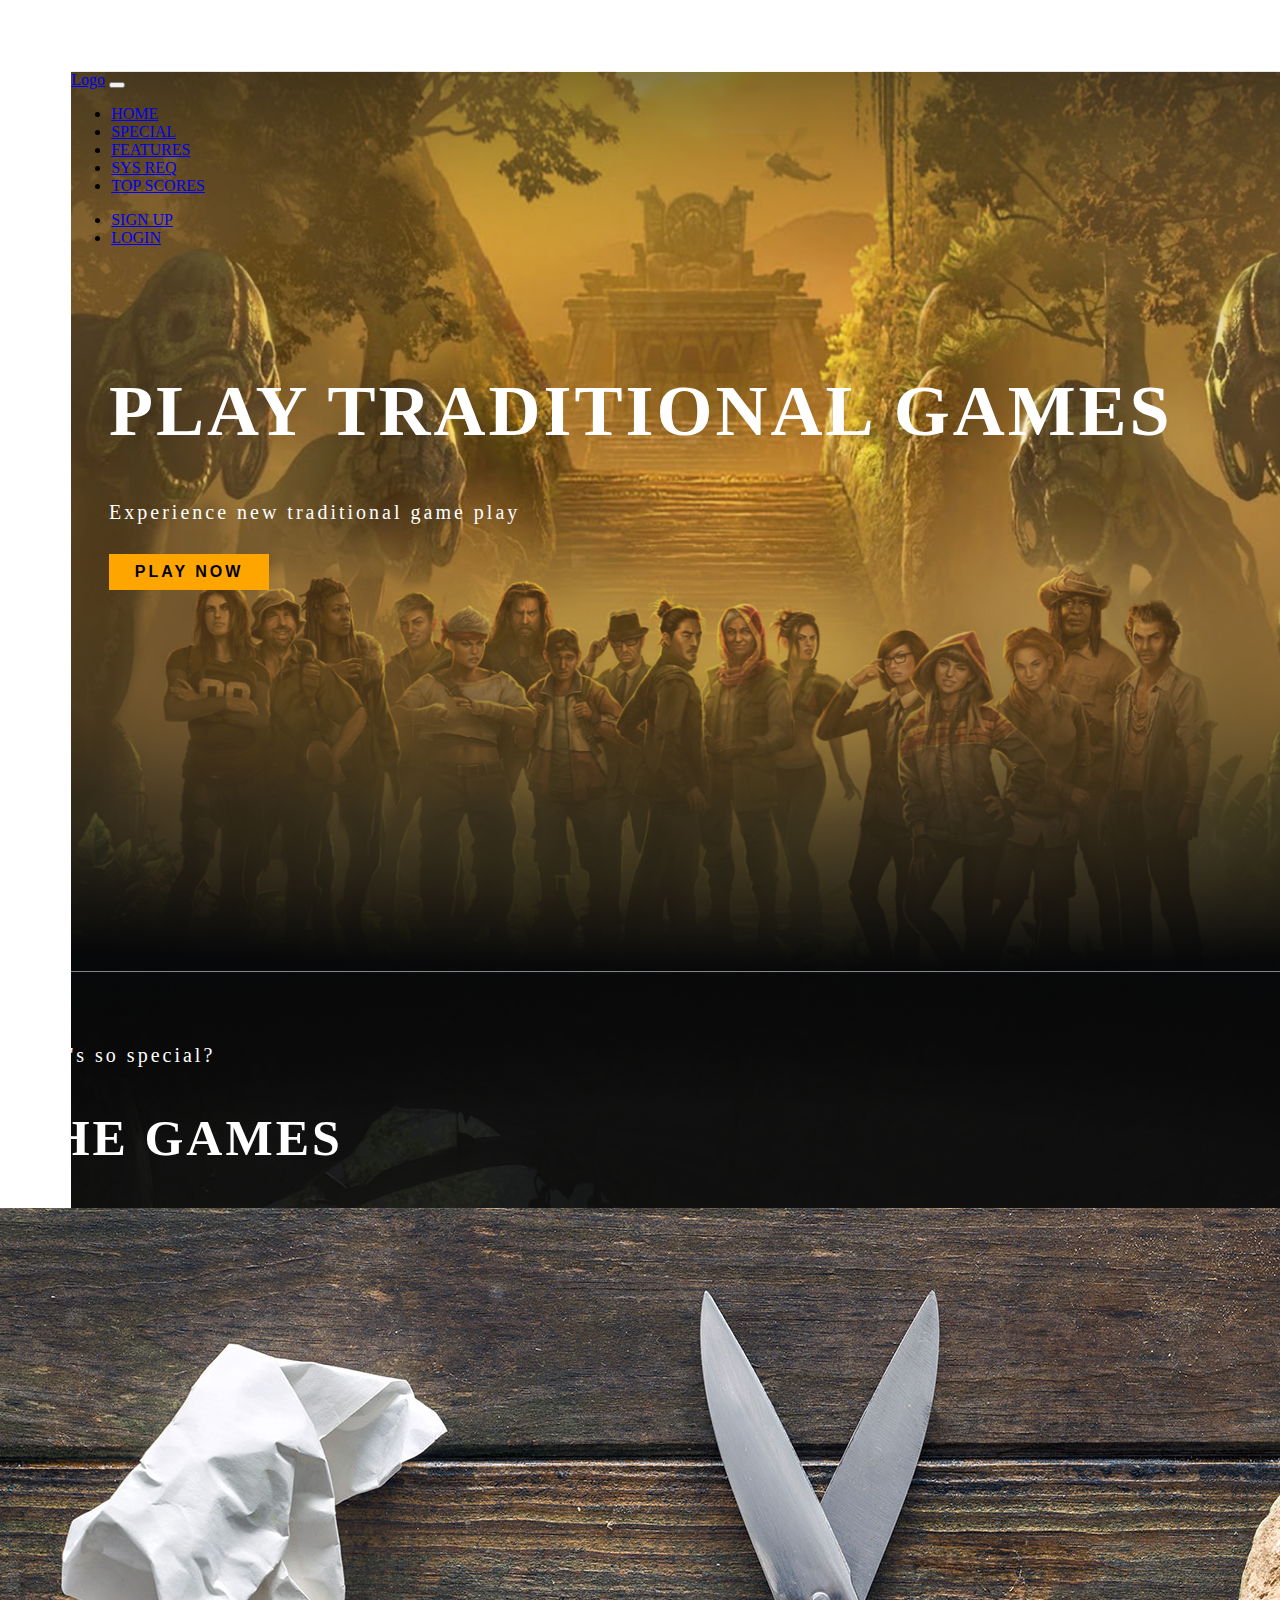
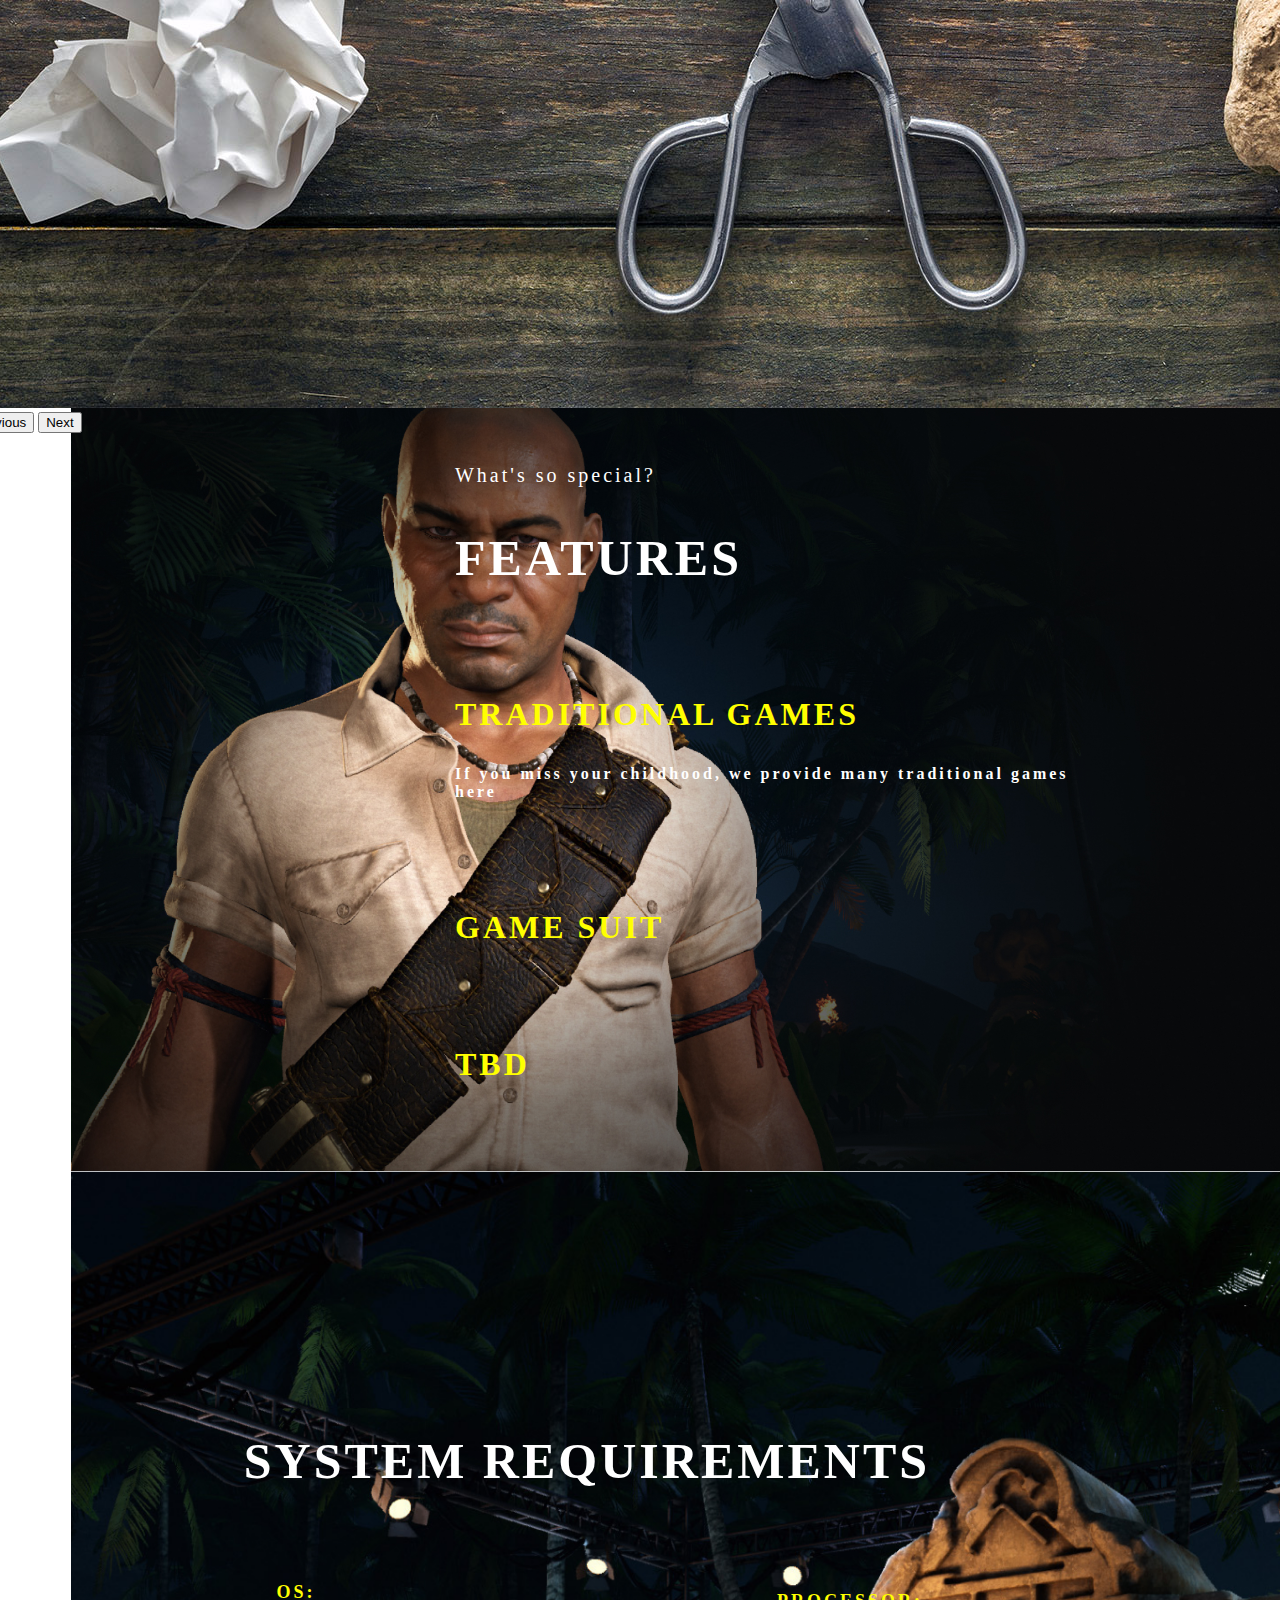
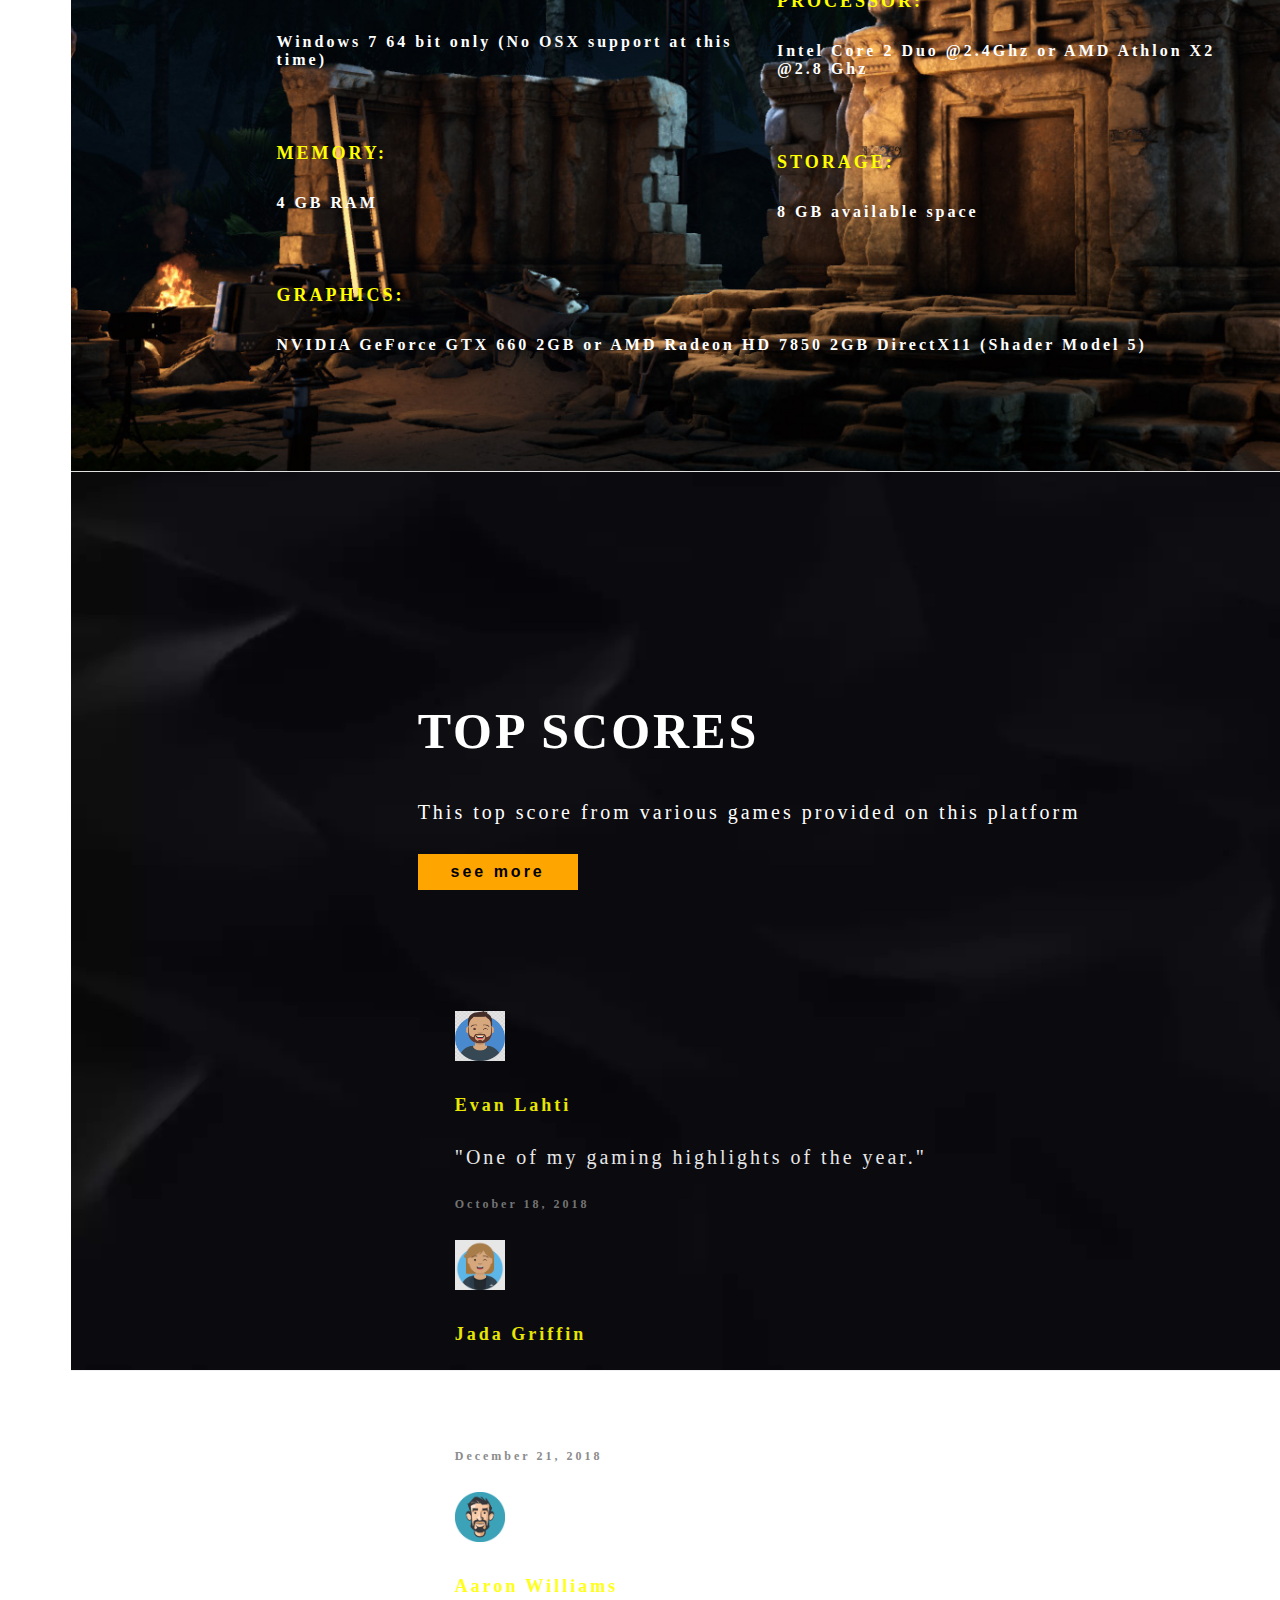
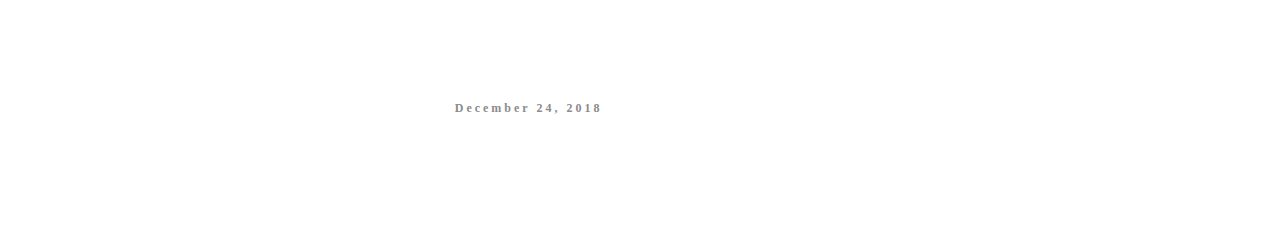
==== home.html @ 64176594 "First commit" ====
<!doctype html>
<html lang="en">
  <head>
    <!-- Required meta tags -->
    <meta charset="utf-8">
    <meta name="viewport" content="width=device-width, initial-scale=1">

    <!-- Bootstrap CSS -->
    <link href="https://cdn.jsdelivr.net/npm/bootstrap@5.1.3/dist/css/bootstrap.min.css" rel="stylesheet" integrity="sha384-1BmE4kWBq78iYhFldvKuhfTAU6auU8tT94WrHftjDbrCEXSU1oBoqyl2QvZ6jIW3" crossorigin="anonymous">
    <link href="./main.css" rel="stylesheet">

    <title>Binar Challenge (Chapter 3)</title>
  </head>
  <body>
    <div id="home" class="my-container">
        <section id="page-1" class="my-page" style="background-image: url('./assets/img/main-bg.jpg');">
                <nav class="navbar navbar-expand-lg navbar-dark bg-dark">
                    <div class="container-fluid">
                      <a class="navbar-brand" href="#">Logo</a>
                      <button class="navbar-toggler" type="button" data-bs-toggle="collapse" data-bs-target="#navbarNav" aria-controls="navbarNav" aria-expanded="false" aria-label="Toggle navigation">
                        <span class="navbar-toggler-icon"></span>
                      </button>
                      <div class="collapse navbar-collapse" id="navbarNav">
                        <ul class="navbar-nav">
                          <li class="nav-item">
                            <a class="nav-link active" aria-current="page" href="#home">HOME</a>
                          </li>
                          <li class="nav-item">
                            <a class="nav-link" href="#page-2">SPECIAL</a>
                          </li>
                          <li class="nav-item">
                            <a class="nav-link" href="#page-3">FEATURES</a>
                          </li>
                          <li class="nav-item">
                            <a class="nav-link" href="#page-4">SYS REQ</a>
                          </li>
                          <li class="nav-item">
                            <a class="nav-link" href="#page-5">TOP SCORES</a>
                          </li>
                        </ul>
                        <ul class="navbar-nav ms-auto">
                            <li class="nav-item">
                                <a class="nav-link active" aria-current="page" href="#">SIGN UP</a>
                            </li>
                            <li class="nav-item">
                                <a class="nav-link active" aria-current="page" href="#">LOGIN</a>
                            </li>
                        </ul>
                      </div>
                    </div>
                </nav>
                <div class="cover-container d-flex w-100 h-100 p-3 me-2 text-center flex-column text-cover info">
                    <main class="px-3 py-5">
                      <h1>PLAY TRADITIONAL GAMES</h1>
                      <p class="lead align-item-center">Experience new traditional game play</p>
                      <button type="button" class="button">PLAY NOW</button>
                    </main>
                  </div>
        </section>
        <section id="page-2" class="my-page" style="background-image: url('./assets/img/the-games-bg.jpg');">
            <div class="my-container">
                <div class="row">
                        <div class="col-4 info">
                            <p>What's so special?</p>
                            <h2>THE GAMES</h2>
                        </div>
                            <div class="col-8 px-5 py-5">
                                <div class="carousel slide just" data-bs-ride="carousel">
                                    <div class="carousel-inner">
                                      <div class="carousel-item active">
                                        <img src="./assets/img/rockpaperstrategy-1600.jpg" class="d-block w-100" alt="rock paper strategy">
                                      </div>
                                    </div>
                                    <button class="carousel-control-prev" type="button" data-bs-target="#carouselExampleControls" data-bs-slide="prev">
                                      <span class="carousel-control-prev-icon" aria-hidden="true"></span>
                                      <span class="visually-hidden">Previous</span>
                                    </button>
                                    <button class="carousel-control-next" type="button" data-bs-target="#carouselExampleControls" data-bs-slide="next">
                                      <span class="carousel-control-next-icon" aria-hidden="true"></span>
                                      <span class="visually-hidden">Next</span>
                                    </button>
                                </div>
                            </div>
                </div>
            </div>
        </section>
        <section id="page-3" class="my-page" style="background-image: url('./assets/img/features.jpg');">
            <div class="my-container">
                <div class="row">
                    <div class="col-6 px-5 py-5">

                    </div>
                    <div class="col-6 info align-content-center">
                        <p>What's so special?</p>
                        <h2>FEATURES</h2>
                        <br>
                        <br>
                        <h3>TRADITIONAL GAMES</h3>
                        <h4>If you miss your childhood, we provide many traditional games here</h4>
                        <br>
                        <br>
                        <br>
                        <h3>GAME SUIT </h3>
                        <br>
                        <br>
                        <h3>TBD</h3>
                    </div>
                </div>
            </div>
        </section>
        <section id="page-4" class="my-page" style="background-image: url('./assets/img/requirements.png');">
            <div class="my-container info">
                    <div class="row">
                        <div class="col-6 info">
                            <table class="table table-responsive table-borderless" >
                                <thead>
                                    <h2>SYSTEM REQUIREMENTS</h2>
                                    <br>
                                </thead>
                                <tbody>
                                    <tr>
                                        <td class="info">
                                            <h5>OS:</h5>
                                            <h4>Windows 7 64 bit only (No OSX support at this time)</h4>
                                            <br>
                                        </td>
                                        <td class="info">
                                            <h5>PROCESSOR:</h5>
                                            <h4>Intel Core 2 Duo @2.4Ghz or AMD Athlon X2 @2.8 Ghz</h4>
                                        </td>
                                    </tr>
                                    <tr>
                                        <td class="info">
                                            <h5>MEMORY:</h5>
                                            <h4>4 GB RAM</h4>
                                            <br>
                                        </td>
                                        <td class="info"
                                        ><h5>STORAGE:</h5>
                                            <h4>8 GB available space</h4>
                                        </td>
                                    </tr>
                                    <tr>
                                        <td colspan="2" class="info">
                                            <h5>GRAPHICS:</h5>
                                            <h4>NVIDIA GeForce GTX 660 2GB or AMD Radeon HD 7850 2GB DirectX11 (Shader Model 5)</h4>
                                    </tr>
                                </tbody>
                            </table>
                        </div>
                        <div class="col-6 align-content-center">                            
                        </div>
                </div>
            </div>
        </section>
        <section id="page-5" class="my-page" style="background-image: url('./assets/img/bg-5.webp');">
            <div class="my-container">
                <div class="row">
                    <div class="col-6 info align-content-center">
                      <br>
                      <br>
                      <br>
                      <br>
                      <br>
                      <br>
                      <br>
                        <h2>TOP SCORES</h2>
                        <p>This top score from various games provided on this platform</p>
                        <button>see more</button>
                    </div>
                    <div class="col-6 align-content-center">
                        <div class="my-container">
                            <div class="row">
                              <div class="col-2"></div>
                              <div class="col">
                                <div class="card my-card">
                                    <div class="card-body info">
                                      <img src="./assets/img/avatar1.png" class="avatar rounded-circle" alt="Evan Lahti">
                                      <h5 class="card-title">Evan Lahti</h5>
                                      <p class="card-text">"One of my gaming highlights of the year."</p>
                                      <h6>October 18, 2018</h6>
                                    </div>
                                </div>
                            </div>
                            <div class="row">
                                <div class="col">
                                  <div class="card my-card" >
                                      <div class="card-body info">
                                        <img src="./assets/img/avatar2.png" class="avatar rounded-circle" alt="Jada Griffin">
                                        <h5 class="card-title">Jada Griffin</h5>
                                        <p class="card-text">"The next big thing in the world of streaming and survival games."</p>
                                        <h6>December 21, 2018</h6>
                                      </div>
                                  </div>
                                  <div class="col-2"></div>
                                </div>
                            </div>
                            <div class="row">
                                <div class="col-2"></div>
                                <div class="col">
                                  <div class="card my-card" >
                                      <div class="card-body info">
                                        <img src="./assets/img/avatar3.png" class="avatar rounded-circle" alt="Aaron Williams">
                                        <h5 class="card-title">Aaron Williams</h5>
                                        <p class="card-text">"Snoop Dogg Playing The Wildly Entertaining 'SOS' Is Ridiculous."</p>
                                        <h6>December 24, 2018</h6>
                                      </div>
                                  </div>
                              </div>
                    </div>
                </div>
            </div>
        </section>
    </div>

    <!-- Optional JavaScript; choose one of the two! -->

    <!-- Option 1: Bootstrap Bundle with Popper -->
    <script src="https://cdn.jsdelivr.net/npm/bootstrap@5.1.3/dist/js/bootstrap.bundle.min.js" integrity="sha384-ka7Sk0Gln4gmtz2MlQnikT1wXgYsOg+OMhuP+IlRH9sENBO0LRn5q+8nbTov4+1p" crossorigin="anonymous"></script>

    <!-- Option 2: Separate Popper and Bootstrap JS -->
    <!--
    <script src="https://cdn.jsdelivr.net/npm/@popperjs/core@2.10.2/dist/umd/popper.min.js" integrity="sha384-7+zCNj/IqJ95wo16oMtfsKbZ9ccEh31eOz1HGyDuCQ6wgnyJNSYdrPa03rtR1zdB" crossorigin="anonymous"></script>
    <script src="https://cdn.jsdelivr.net/npm/bootstrap@5.1.3/dist/js/bootstrap.min.js" integrity="sha384-QJHtvGhmr9XOIpI6YVutG+2QOK9T+ZnN4kzFN1RtK3zEFEIsxhlmWl5/YESvpZ13" crossorigin="anonymous"></script>
    -->
  </body>
</html>
---- main.css ----
.my-page {
    background-size: cover;
    width: 100%;
    height: 100vh;
}
.my-container{
    padding-top: 5%;
    padding-left: 5%;
    width: 100%;
    height: 100vh;
    justify-items: center;
    align-items: center;
    align-content: center;
    height: 100vh;
}

.info{
    padding-left: 3%;
}
.info h1{
    margin-top: 10%;
    color: white;
    font-size: 72px;
    font-weight: bold;
    letter-spacing: 3px;
}
.info h2{
    color: white;
    font-size: 50px;
    letter-spacing: 3px;
}
.info h3{
    color: yellow;
    font-size: 32px;
    letter-spacing: 3px;
}
.info h4{
    color: white;
    font-size: 16px;
    letter-spacing: 3px;
}
.info h5{
    color: yellow;
    font-size: 18px;
    letter-spacing: 3px;
}
.info h6{
    color: grey;
    font-size: 12px;
    letter-spacing: 3px;
}

.info p{
    margin-top: 10px;
    color: white;
    font-size: 20px;
    letter-spacing: 3px;
}
.info button{
    border: none;
    width: 160px;
    height: 36px;
    font-weight: bold;
    margin-top: 10px;
    color: black;
    background-color: orange;
    font-size: 16px;
    letter-spacing: 3px;
}

.my-card{
    background-color: black;
    opacity: 90%;
    width: 500px;
    display: inline;
}

.avatar {
    width: 50px;
    height: 50px;
}
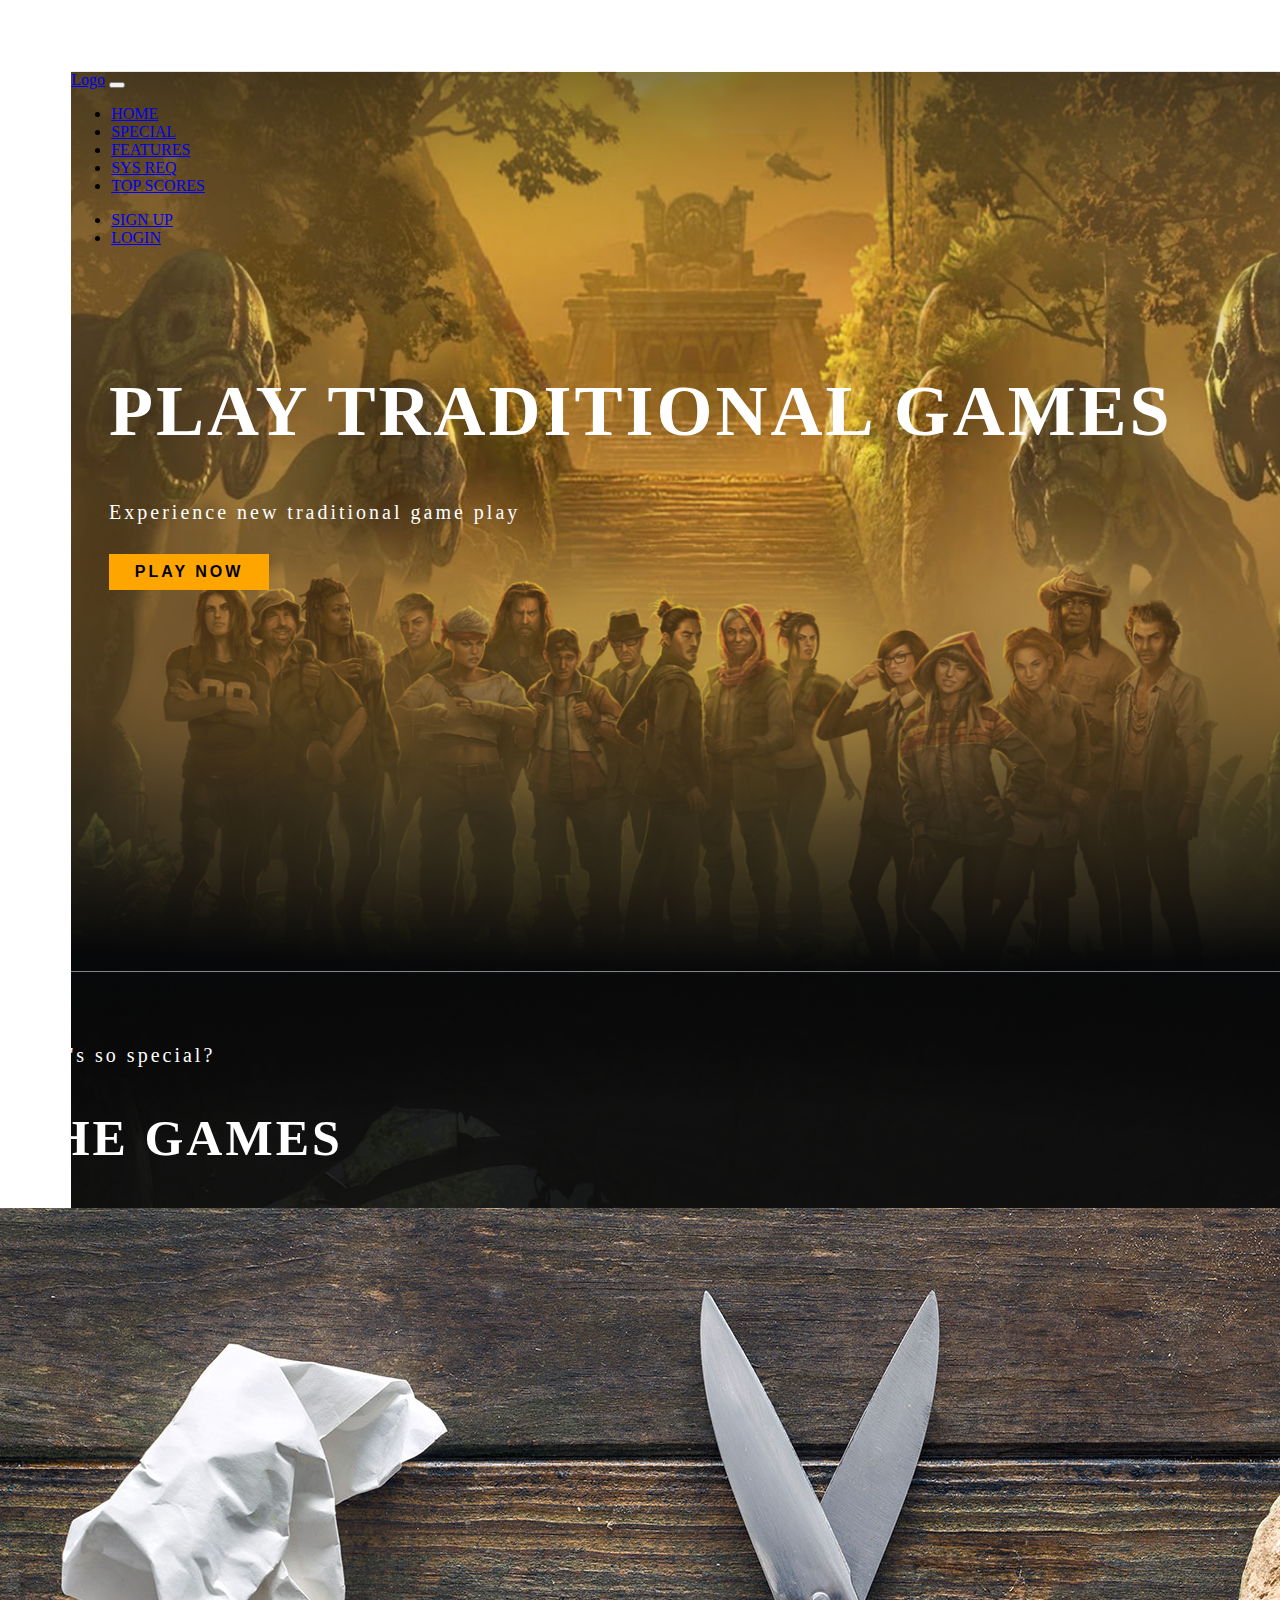
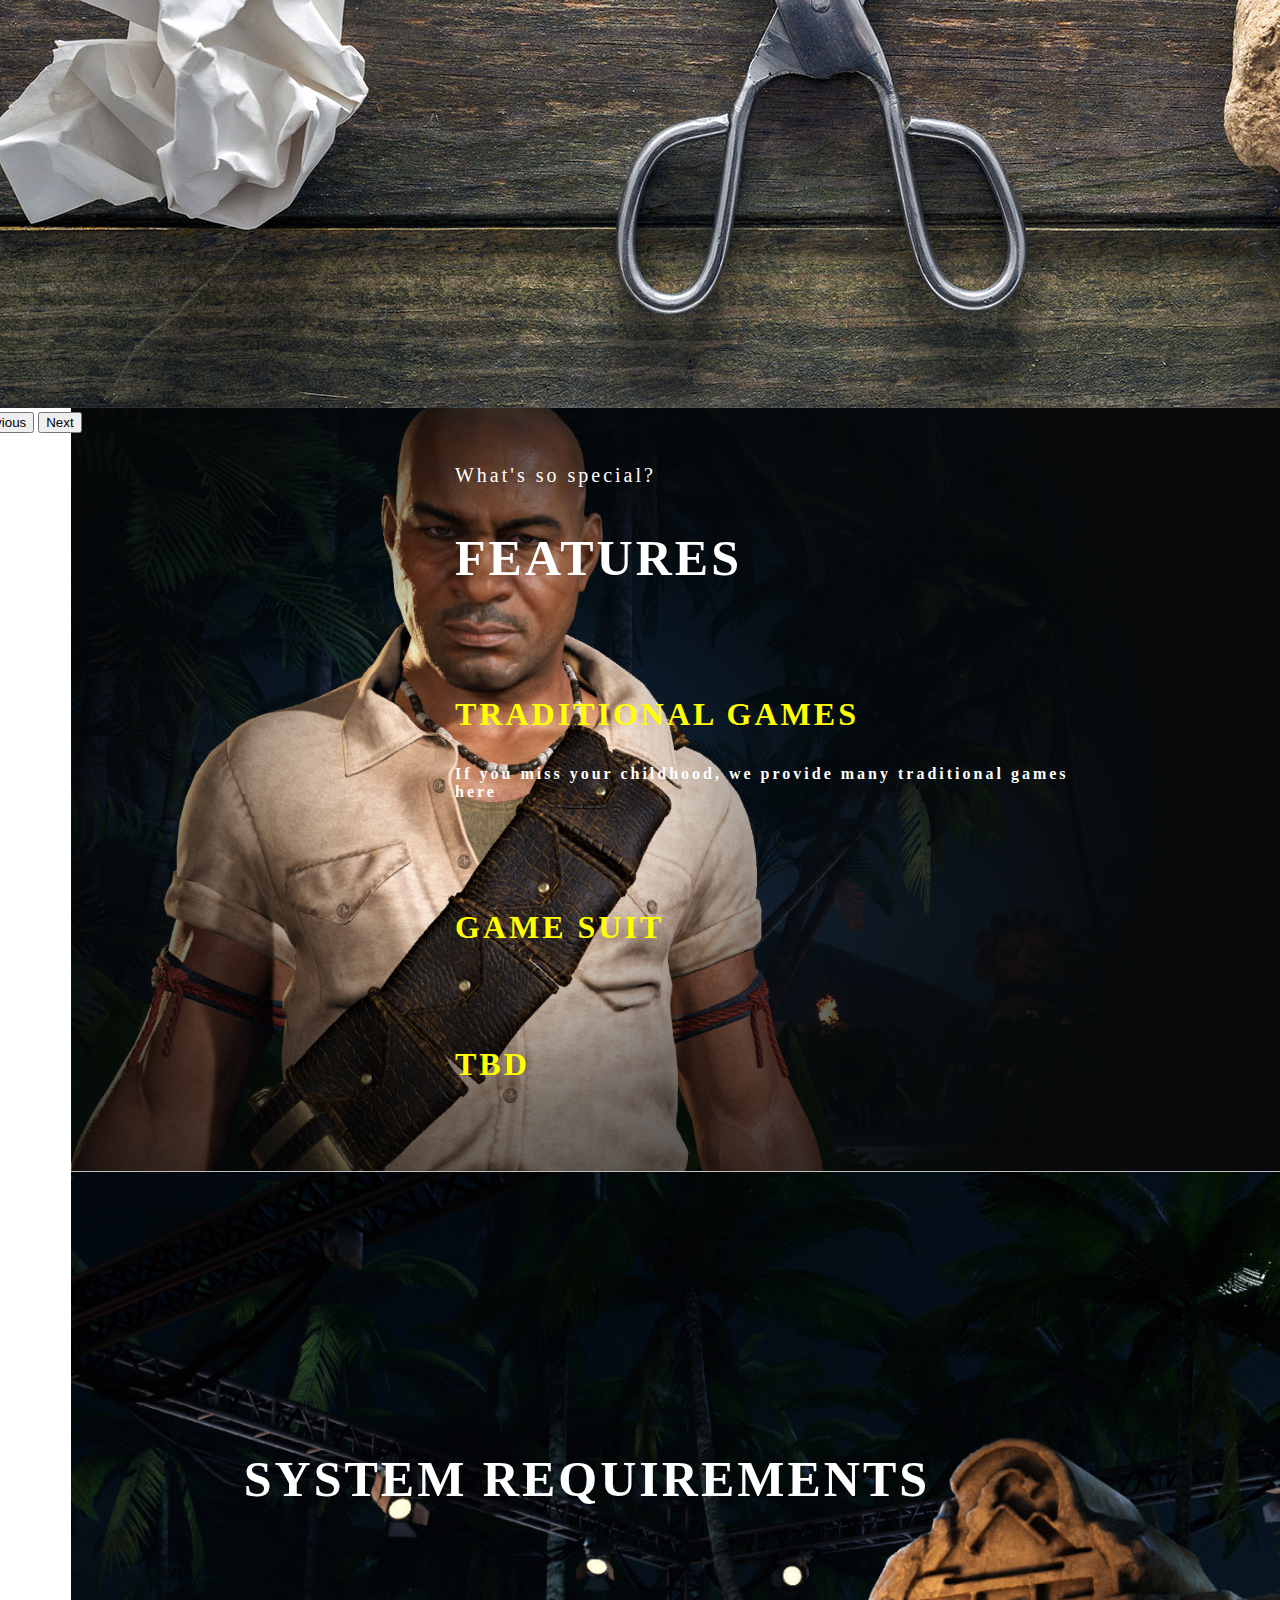
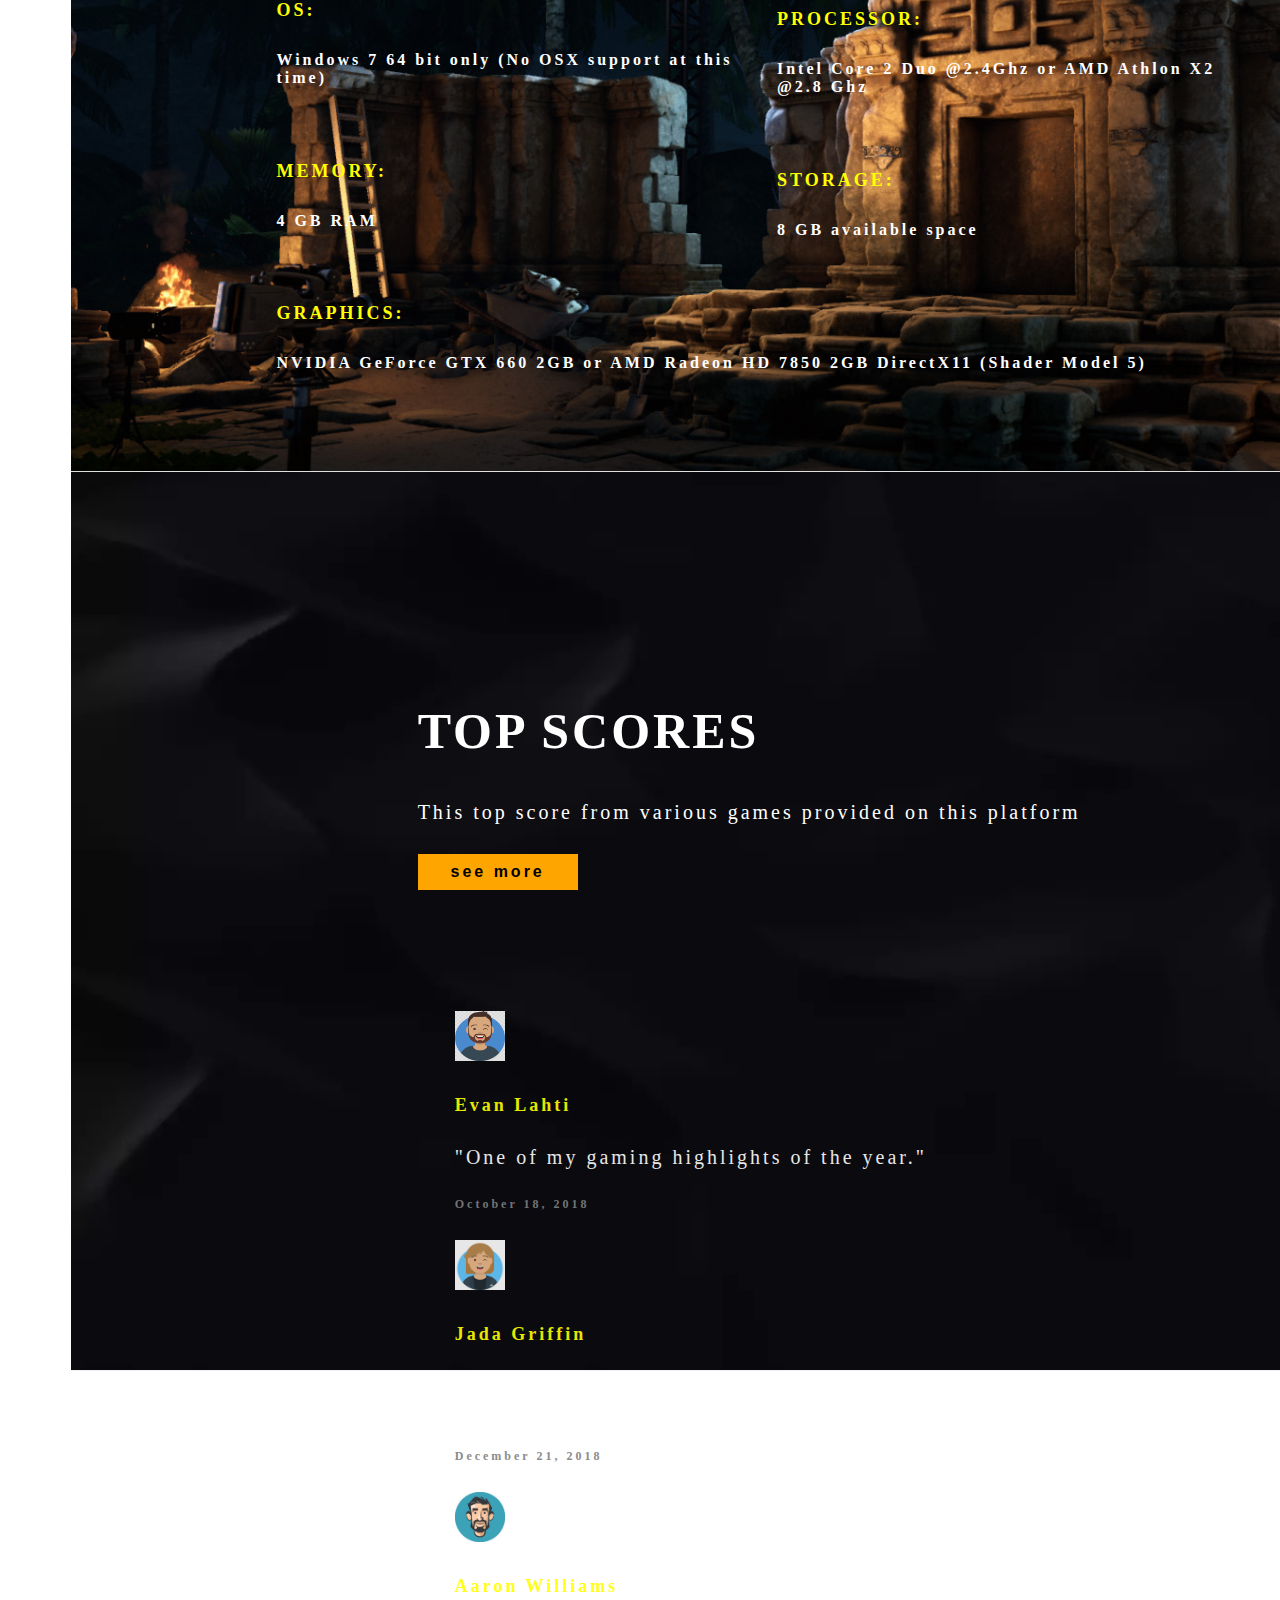
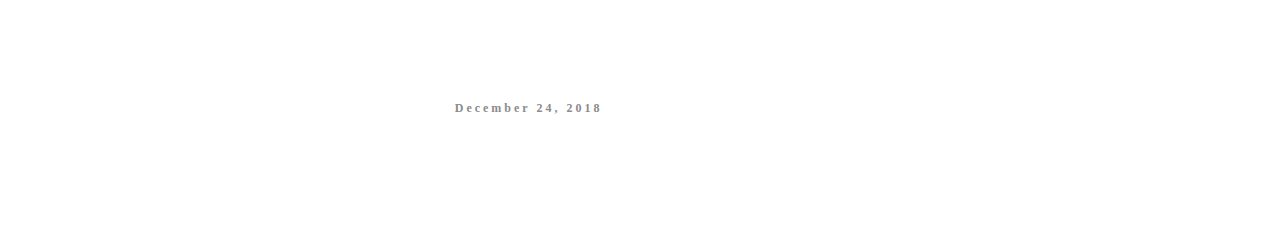
==== commit 15b1def8: "Added br to System Requirements" ====
--- a/home.html
+++ b/home.html
@@ -112,6 +112,8 @@
             <div class="my-container info">
                     <div class="row">
                         <div class="col-6 info">
+                          <br>
+                          <br>
                             <table class="table table-responsive table-borderless" >
                                 <thead>
                                     <h2>SYSTEM REQUIREMENTS</h2>
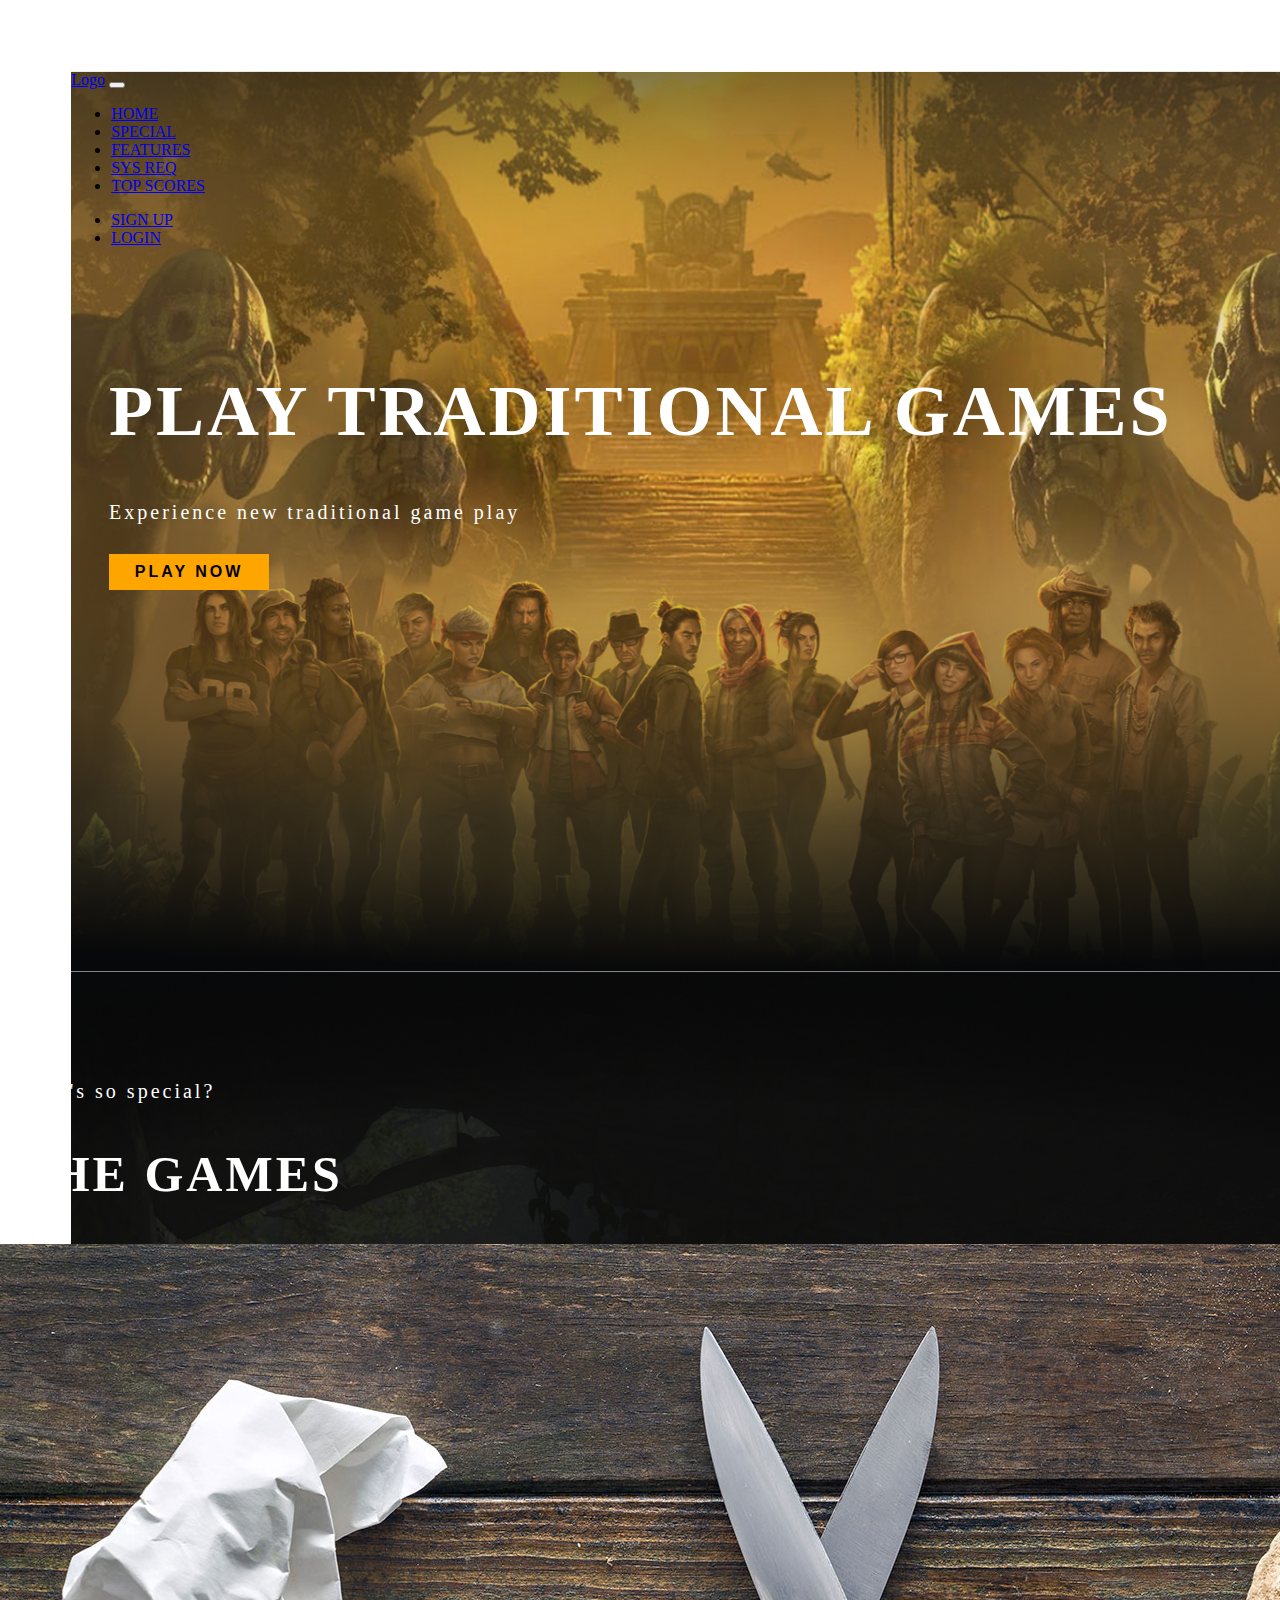
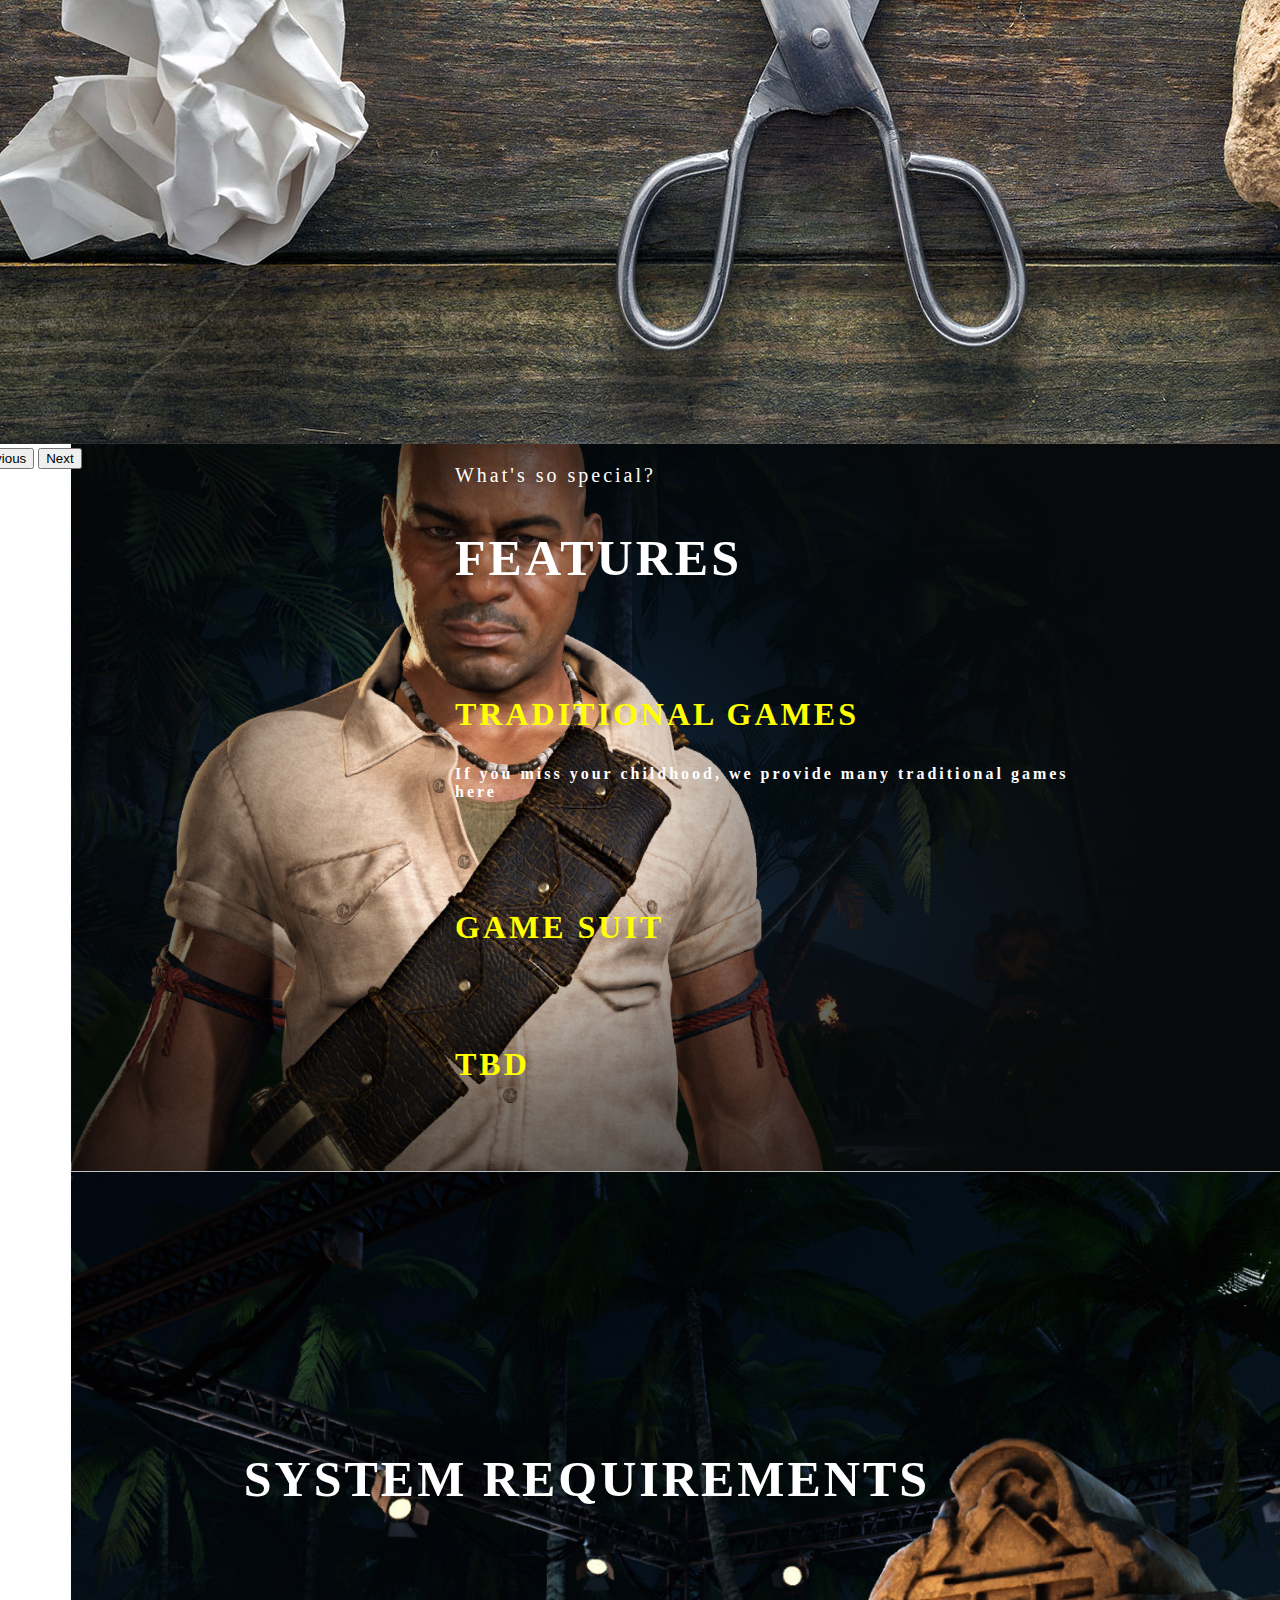
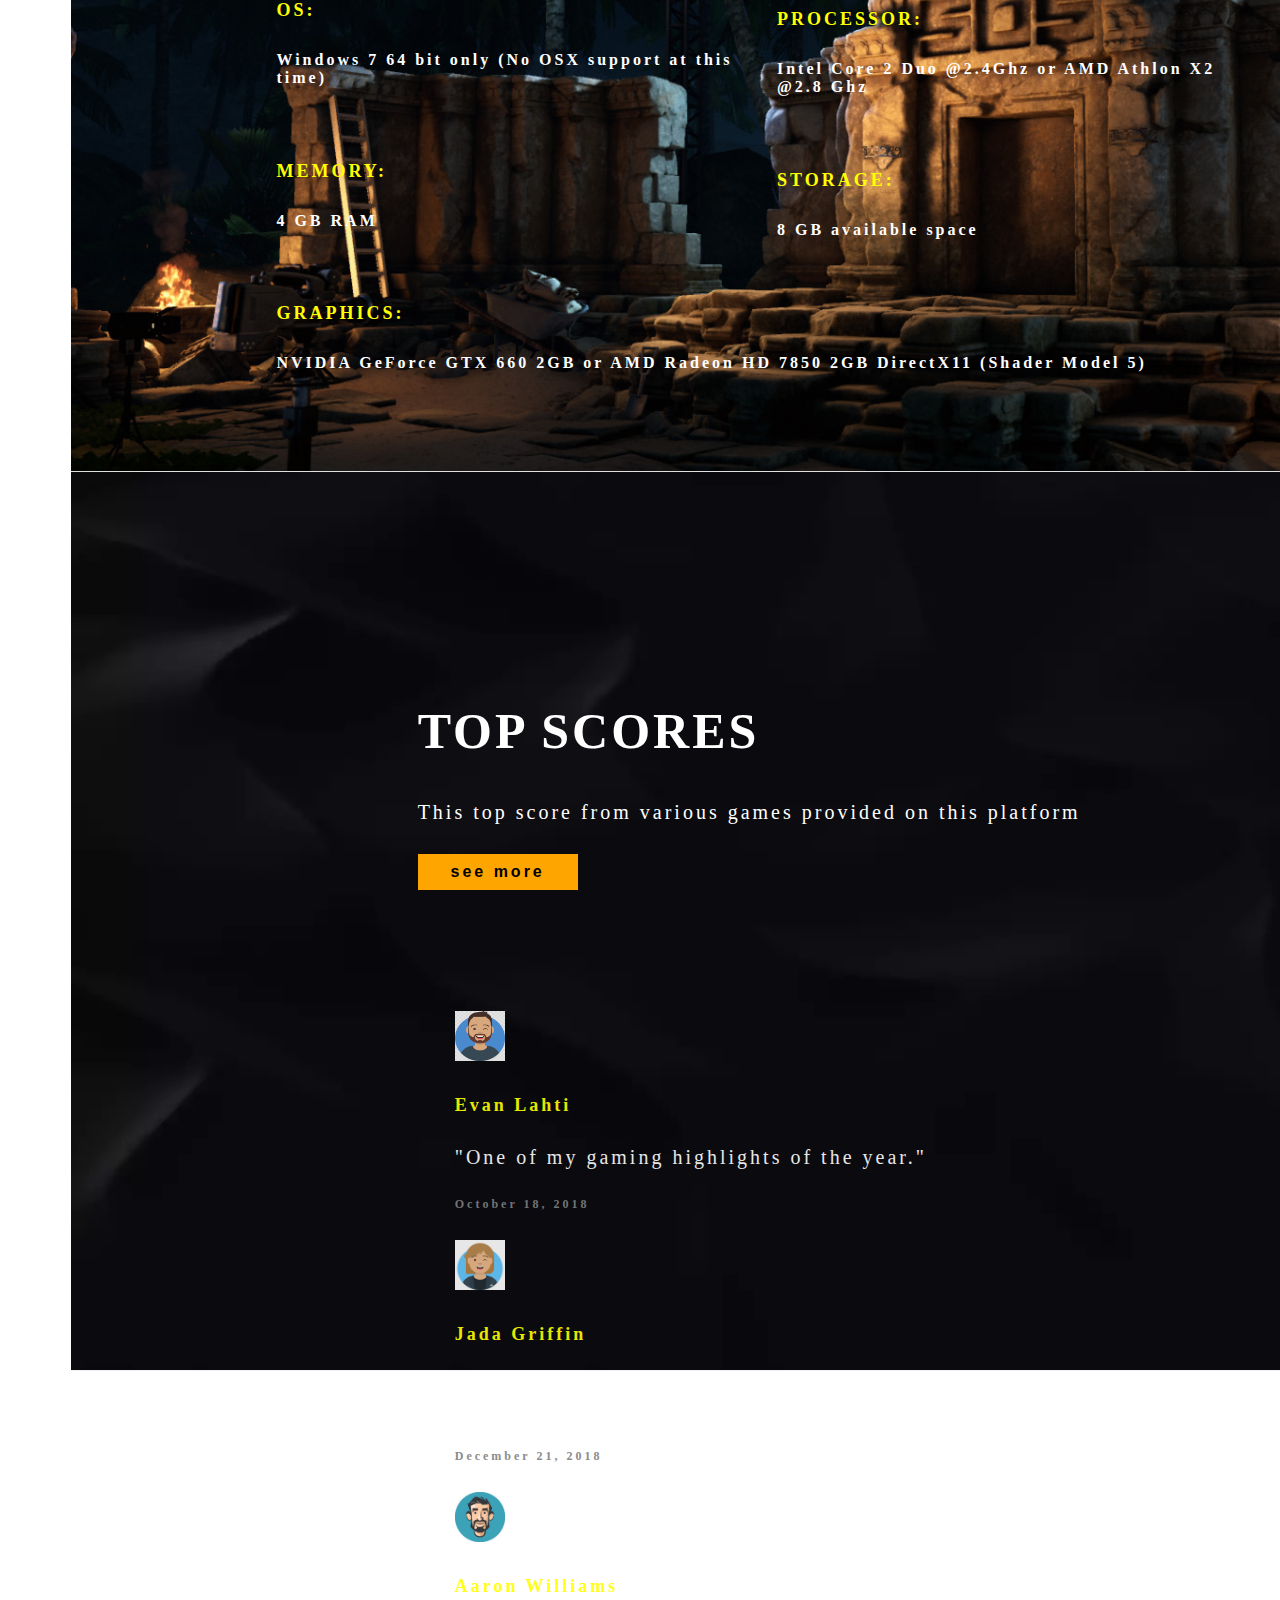
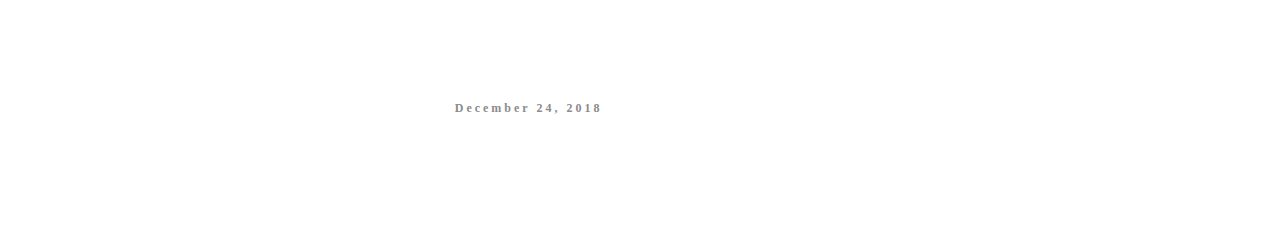
==== commit 07ac7f70: "Add br to The Games" ====
--- a/home.html
+++ b/home.html
@@ -59,6 +59,8 @@
         </section>
         <section id="page-2" class="my-page" style="background-image: url('./assets/img/the-games-bg.jpg');">
             <div class="my-container">
+              <br>
+              <br>
                 <div class="row">
                         <div class="col-4 info">
                             <p>What's so special?</p>
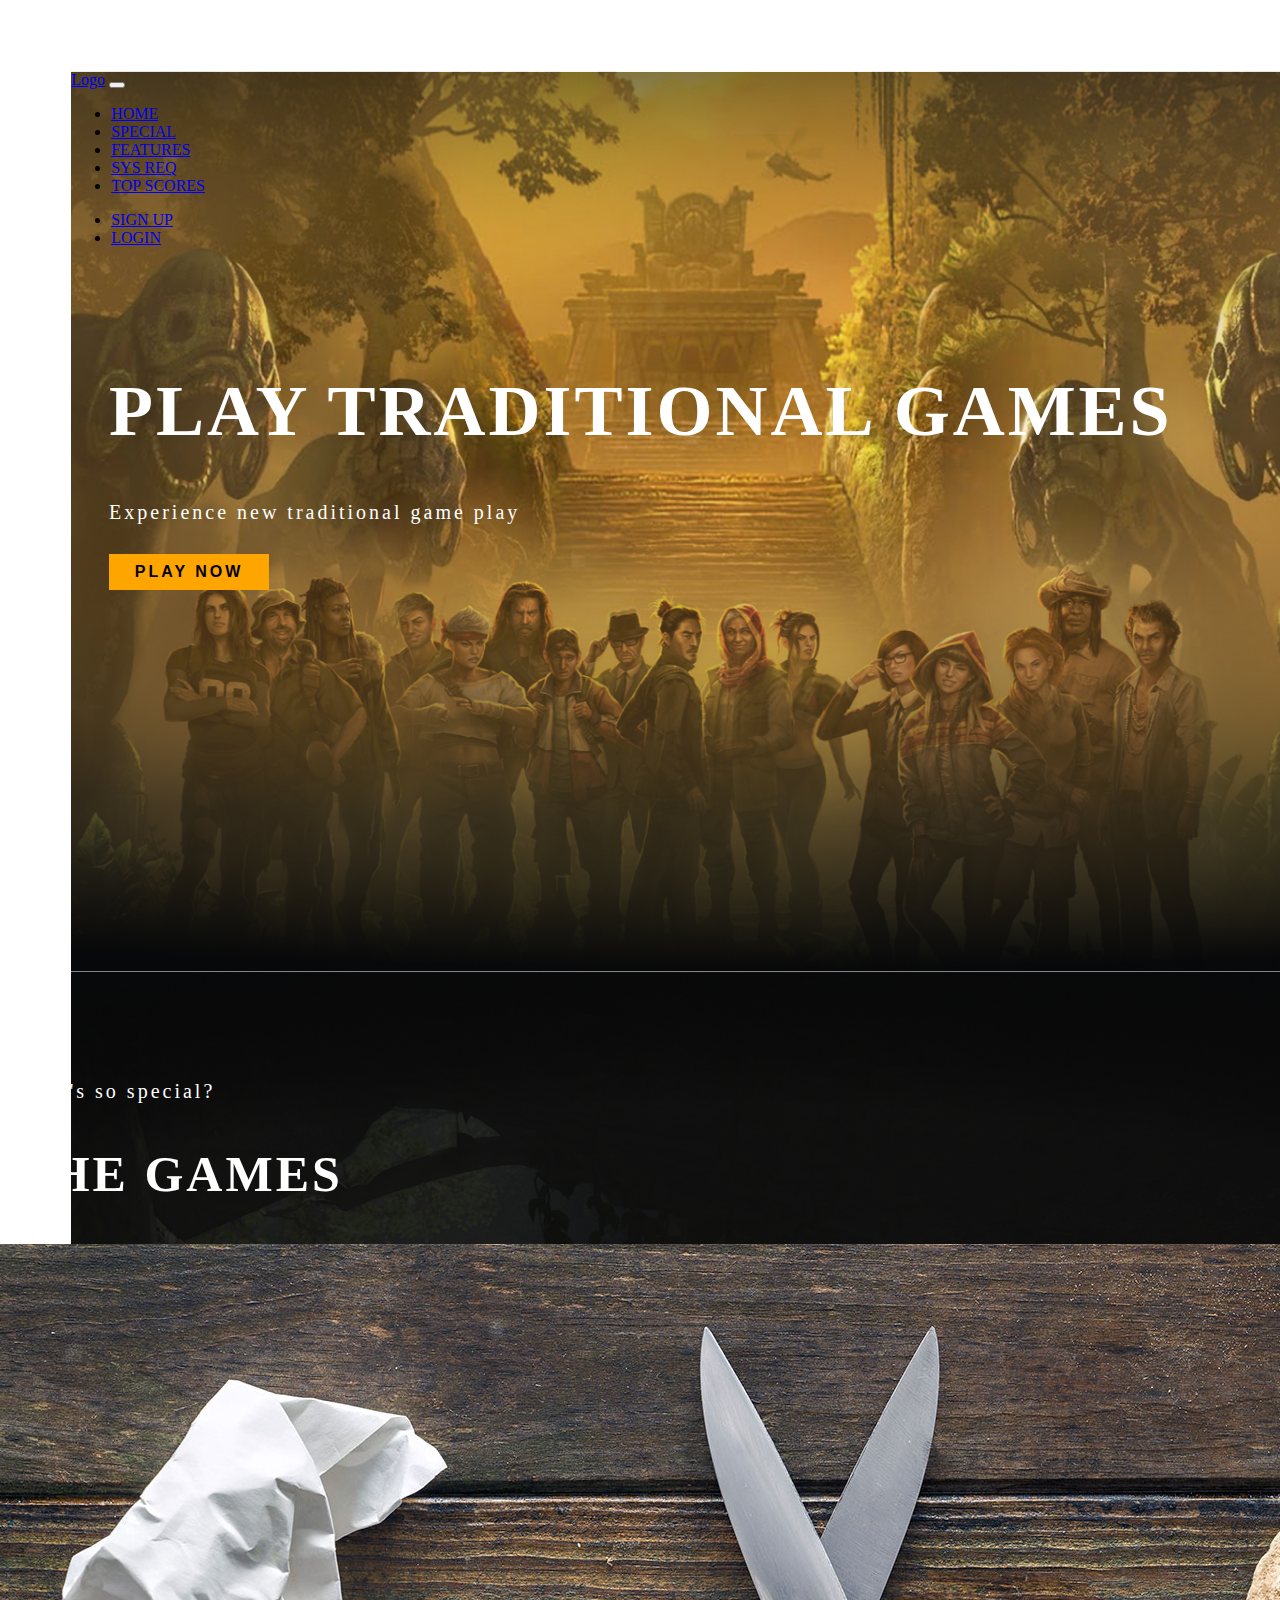
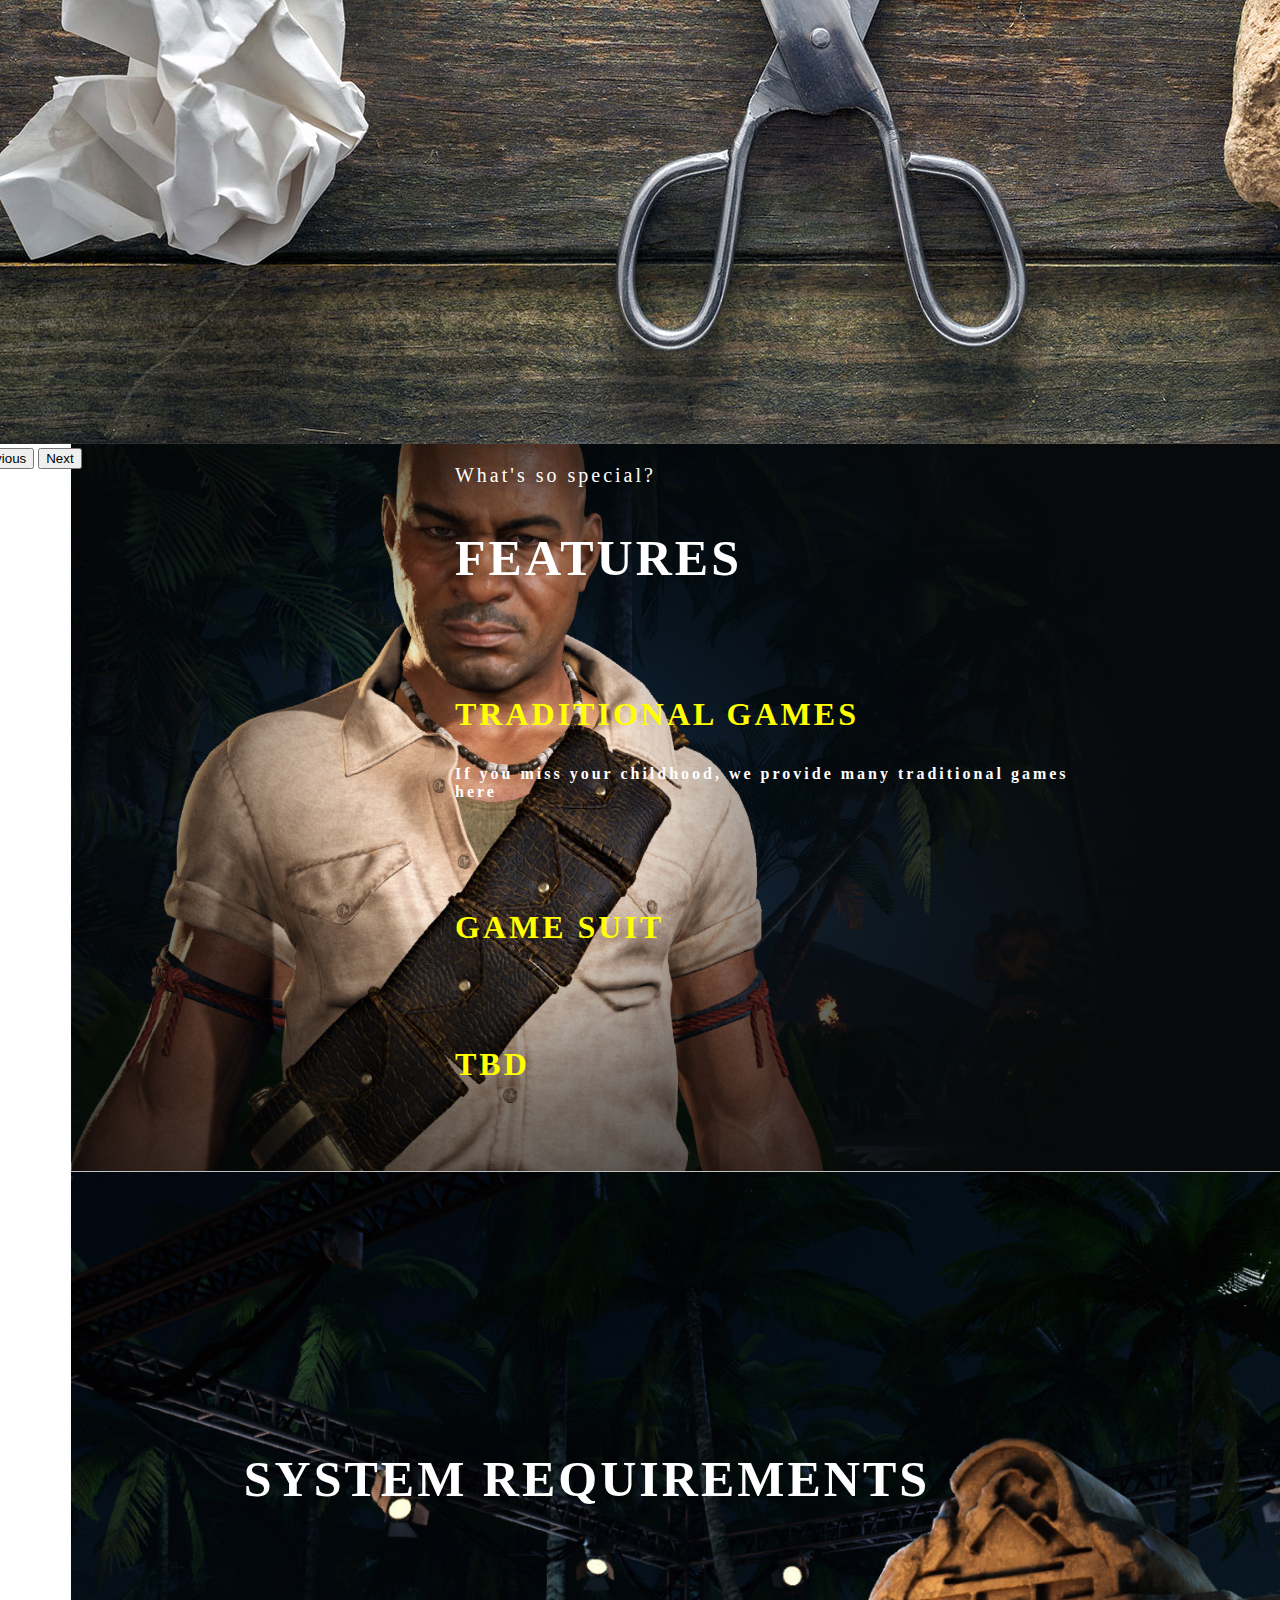
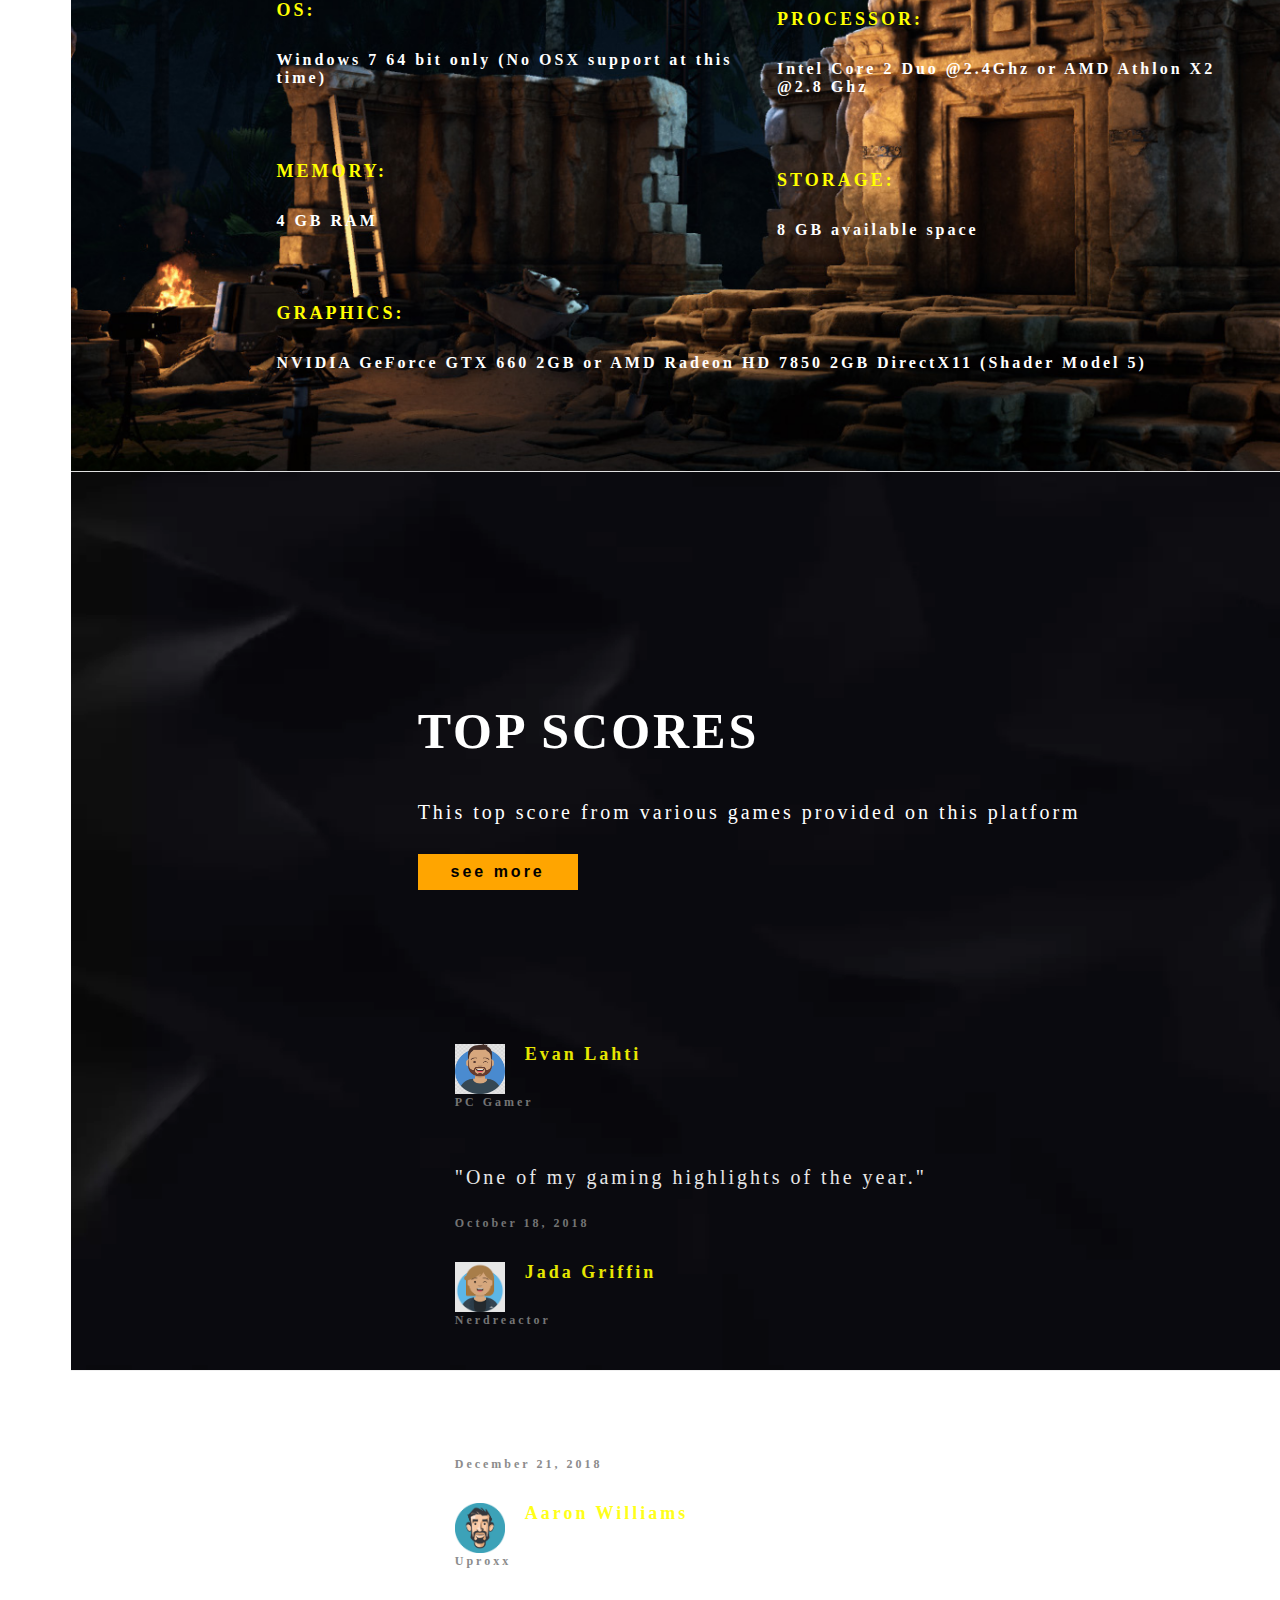
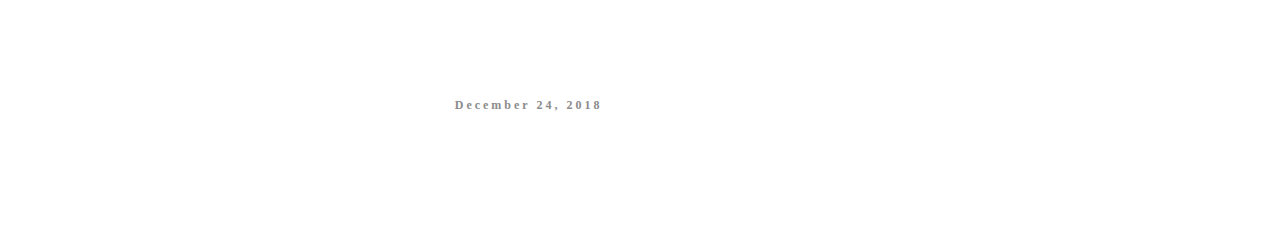
==== commit dd7dac0b: "Add float to cards" ====
--- a/home.html
+++ b/home.html
@@ -181,6 +181,8 @@
                                     <div class="card-body info">
                                       <img src="./assets/img/avatar1.png" class="avatar rounded-circle" alt="Evan Lahti">
                                       <h5 class="card-title">Evan Lahti</h5>
+                                      <h6>PC Gamer</h6>
+                                      <br>
                                       <p class="card-text">"One of my gaming highlights of the year."</p>
                                       <h6>October 18, 2018</h6>
                                     </div>
@@ -192,6 +194,8 @@
                                       <div class="card-body info">
                                         <img src="./assets/img/avatar2.png" class="avatar rounded-circle" alt="Jada Griffin">
                                         <h5 class="card-title">Jada Griffin</h5>
+                                        <h6>Nerdreactor</h6>
+                                        <br>
                                         <p class="card-text">"The next big thing in the world of streaming and survival games."</p>
                                         <h6>December 21, 2018</h6>
                                       </div>
@@ -206,6 +210,8 @@
                                       <div class="card-body info">
                                         <img src="./assets/img/avatar3.png" class="avatar rounded-circle" alt="Aaron Williams">
                                         <h5 class="card-title">Aaron Williams</h5>
+                                        <h6>Uproxx</h6>
+                                        <br>
                                         <p class="card-text">"Snoop Dogg Playing The Wildly Entertaining 'SOS' Is Ridiculous."</p>
                                         <h6>December 24, 2018</h6>
                                       </div>
--- a/main.css
+++ b/main.css
@@ -78,4 +78,6 @@
 .avatar {
     width: 50px;
     height: 50px;
+    float: left;
+    margin-right: 20px;
 }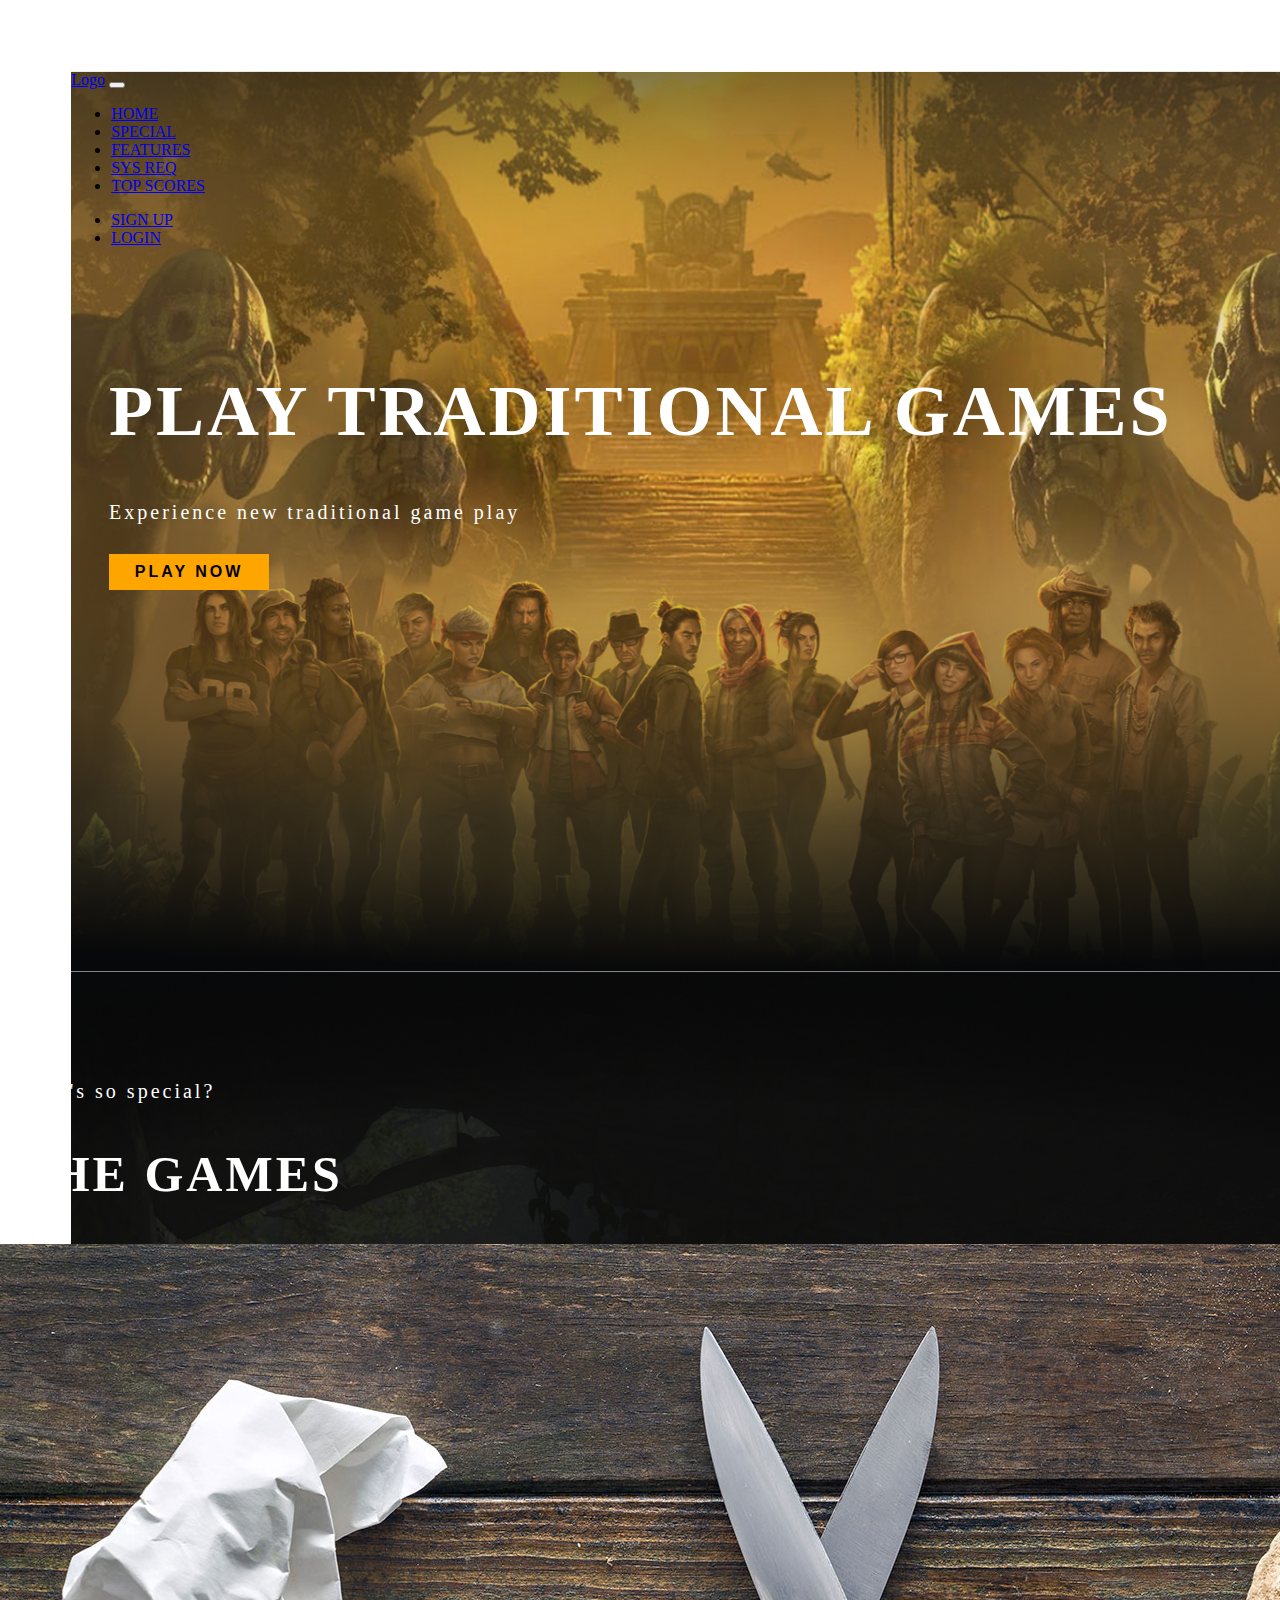
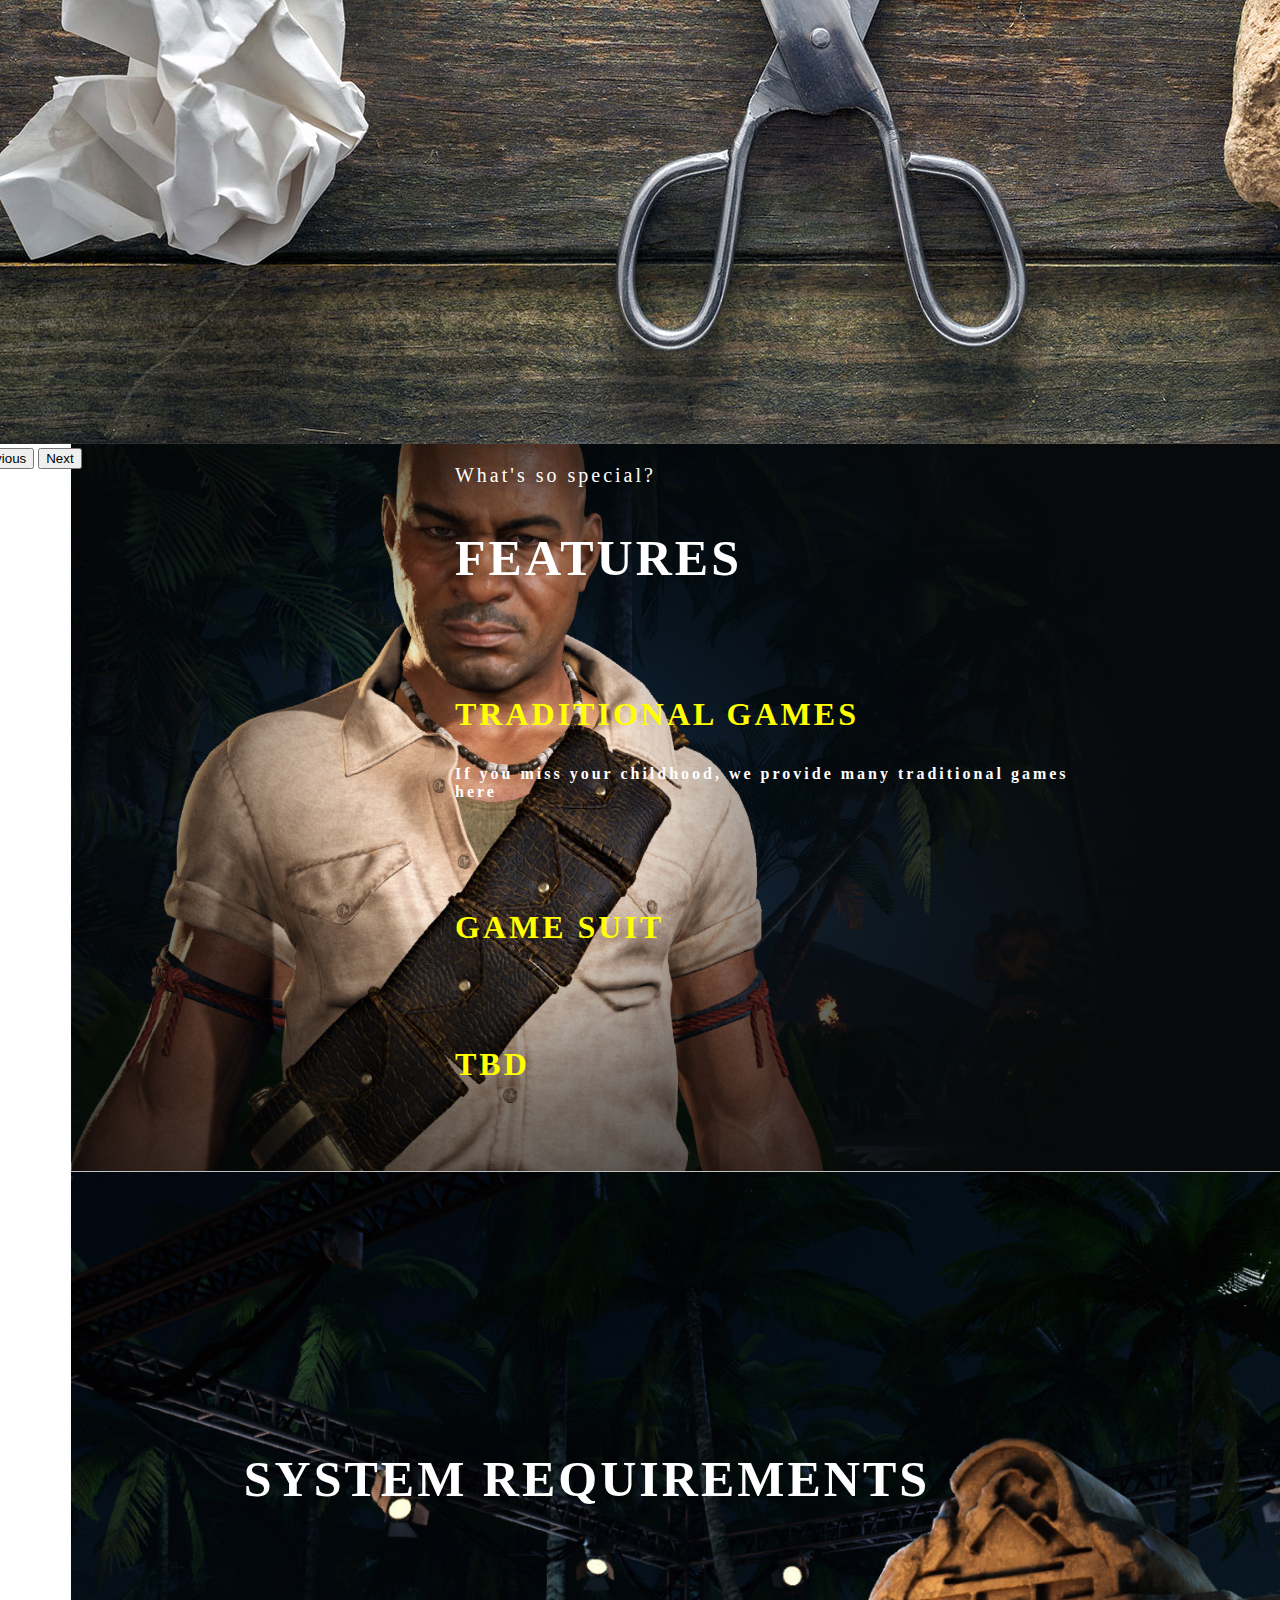
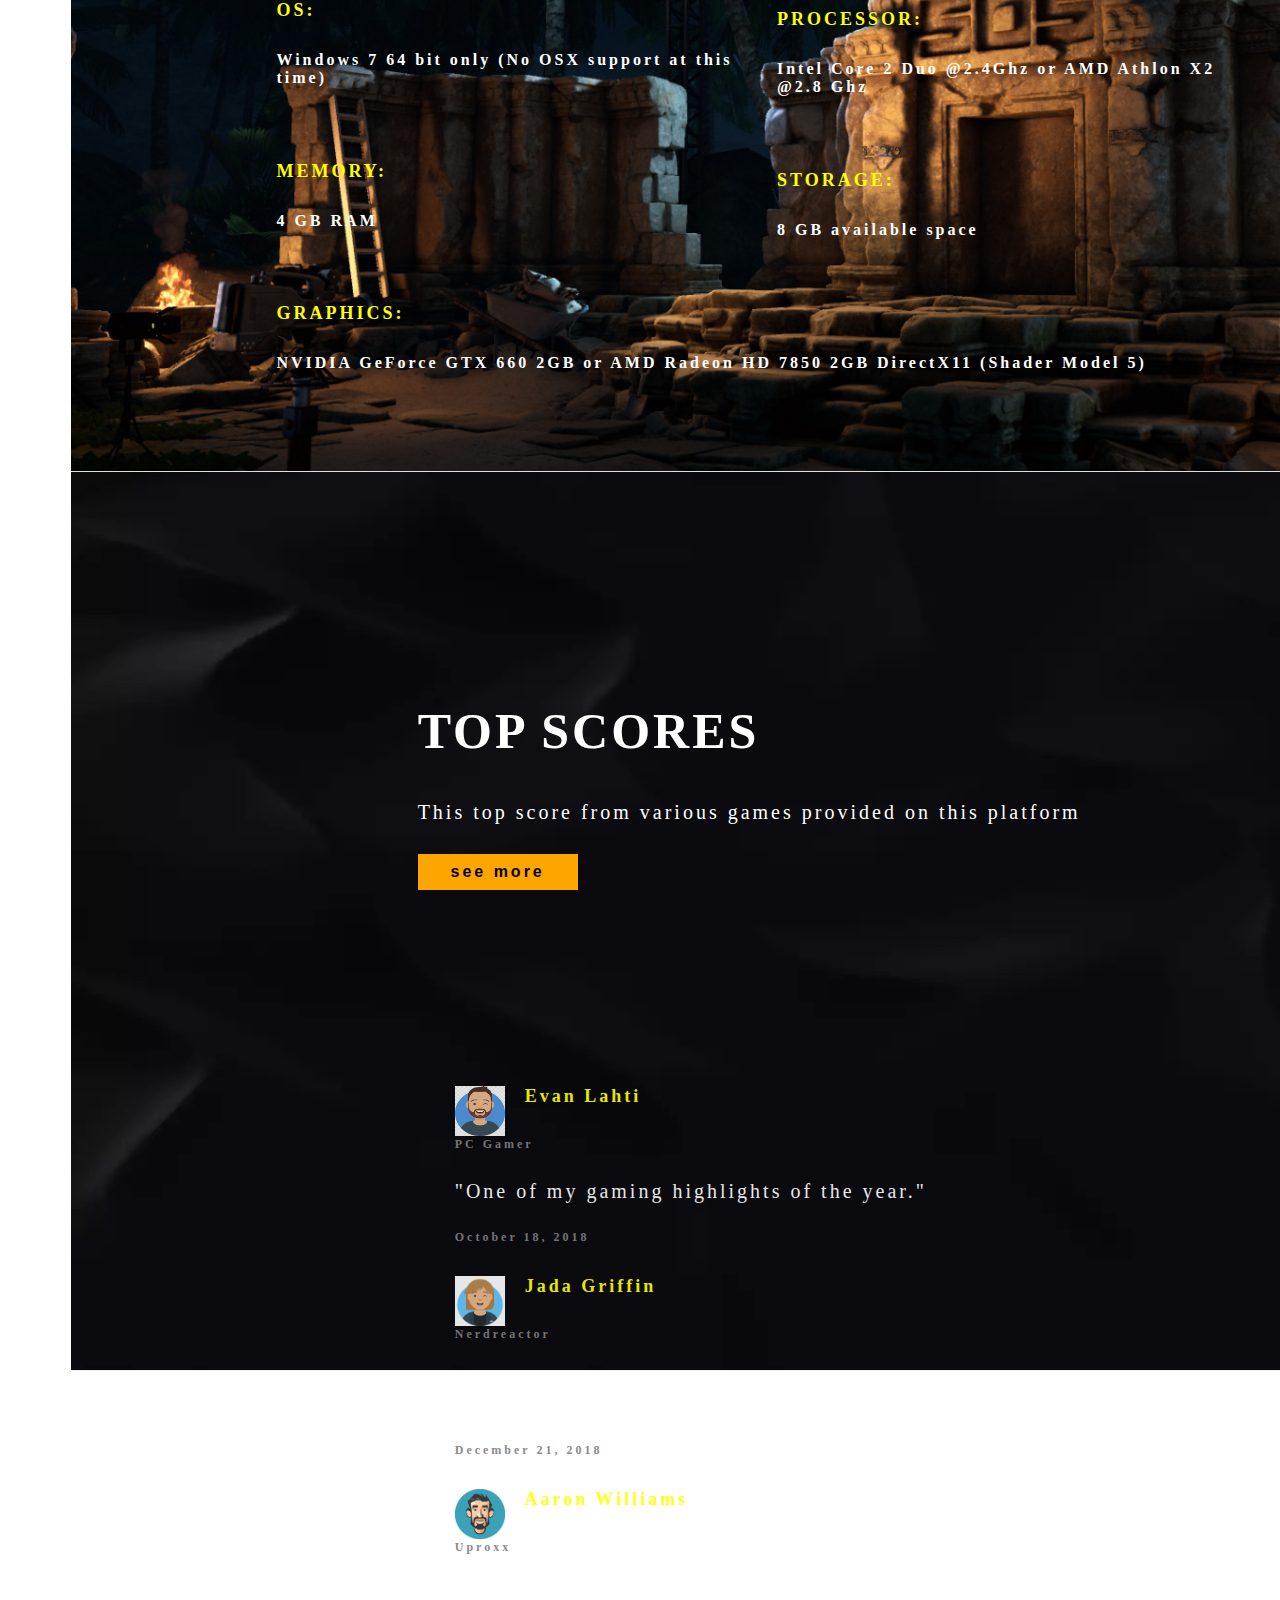
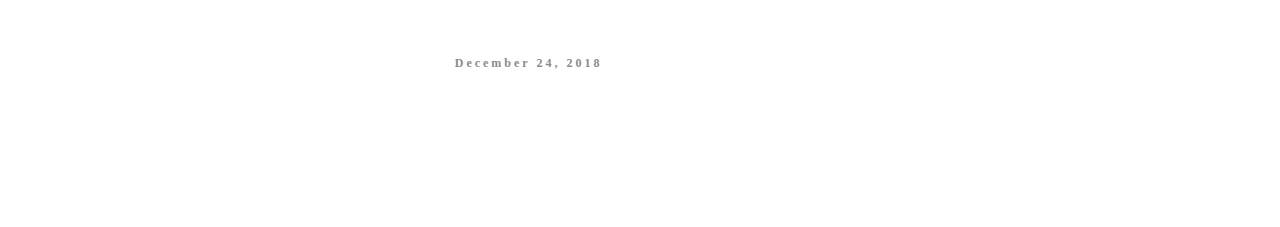
==== commit edb74e2d: "Removed br inside cards" ====
--- a/home.html
+++ b/home.html
@@ -182,7 +182,6 @@
                                       <img src="./assets/img/avatar1.png" class="avatar rounded-circle" alt="Evan Lahti">
                                       <h5 class="card-title">Evan Lahti</h5>
                                       <h6>PC Gamer</h6>
-                                      <br>
                                       <p class="card-text">"One of my gaming highlights of the year."</p>
                                       <h6>October 18, 2018</h6>
                                     </div>
@@ -195,7 +194,6 @@
                                         <img src="./assets/img/avatar2.png" class="avatar rounded-circle" alt="Jada Griffin">
                                         <h5 class="card-title">Jada Griffin</h5>
                                         <h6>Nerdreactor</h6>
-                                        <br>
                                         <p class="card-text">"The next big thing in the world of streaming and survival games."</p>
                                         <h6>December 21, 2018</h6>
                                       </div>
@@ -211,7 +209,6 @@
                                         <img src="./assets/img/avatar3.png" class="avatar rounded-circle" alt="Aaron Williams">
                                         <h5 class="card-title">Aaron Williams</h5>
                                         <h6>Uproxx</h6>
-                                        <br>
                                         <p class="card-text">"Snoop Dogg Playing The Wildly Entertaining 'SOS' Is Ridiculous."</p>
                                         <h6>December 24, 2018</h6>
                                       </div>
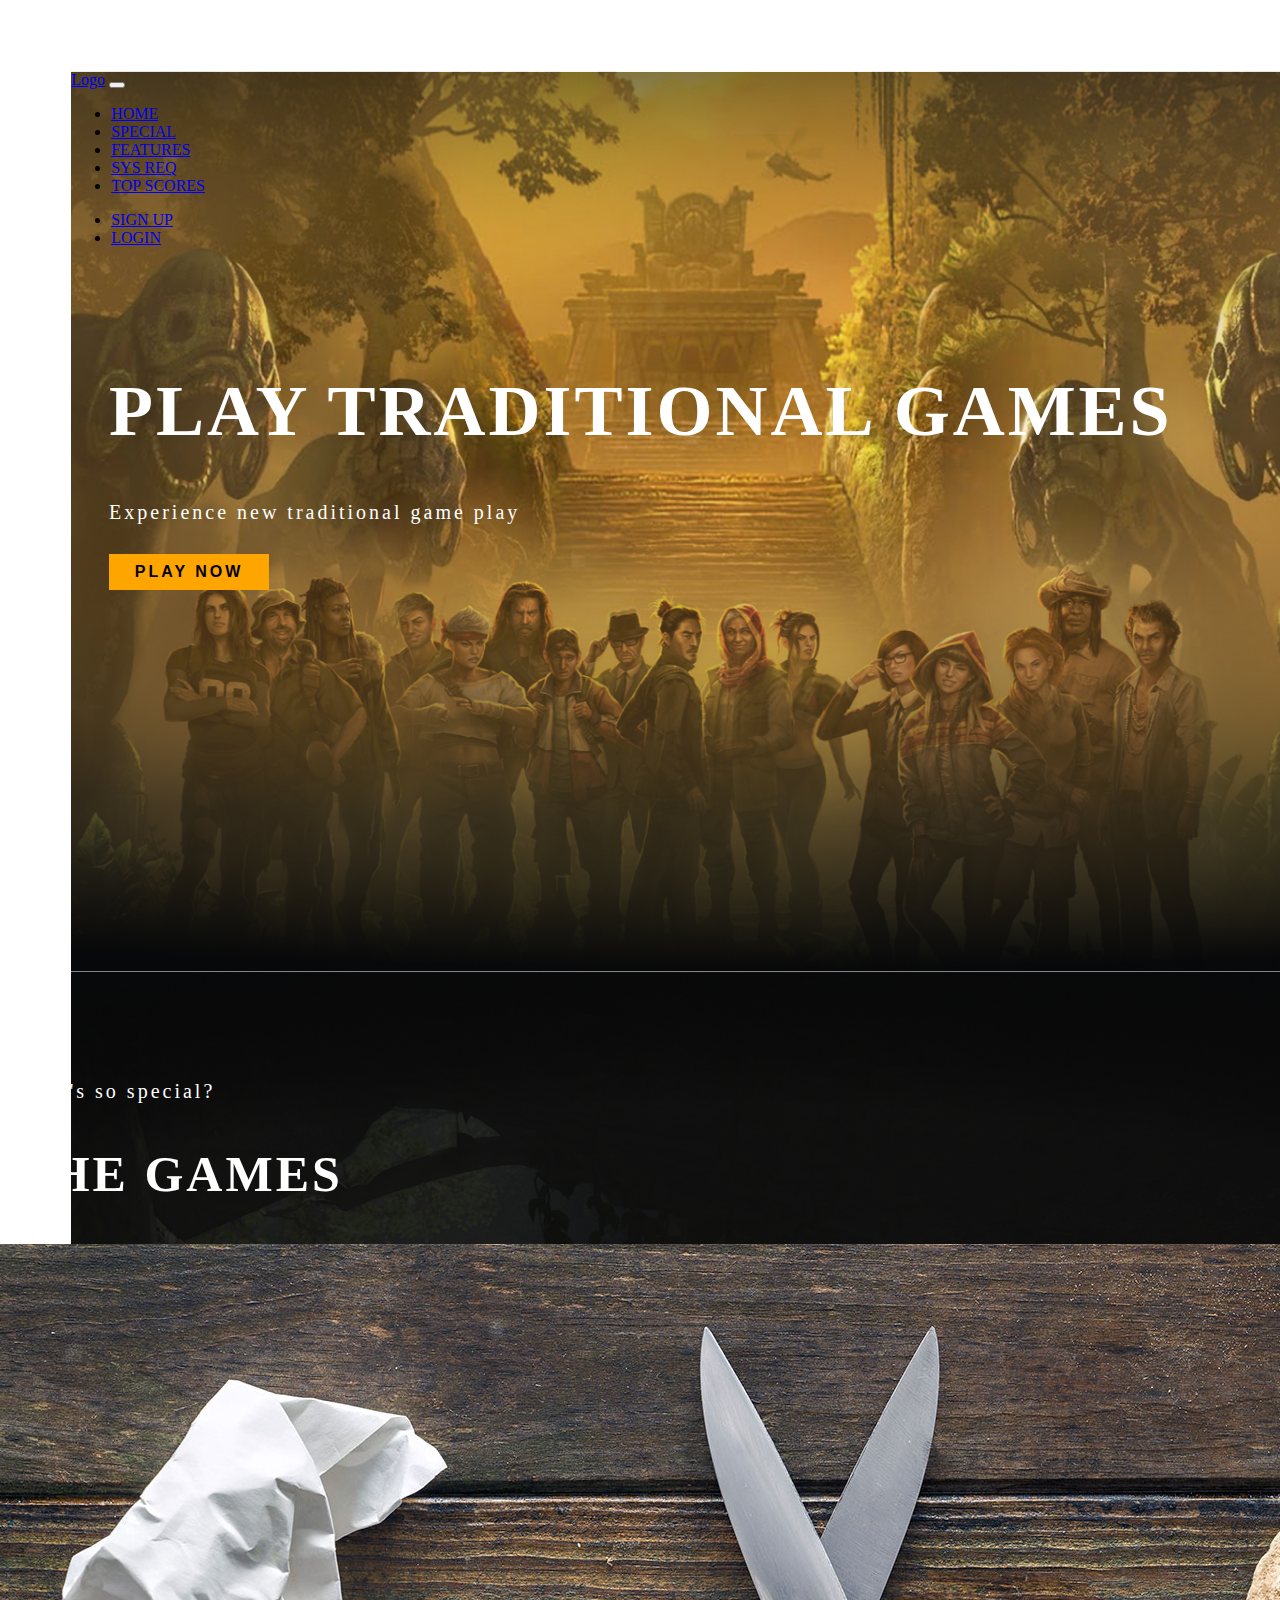
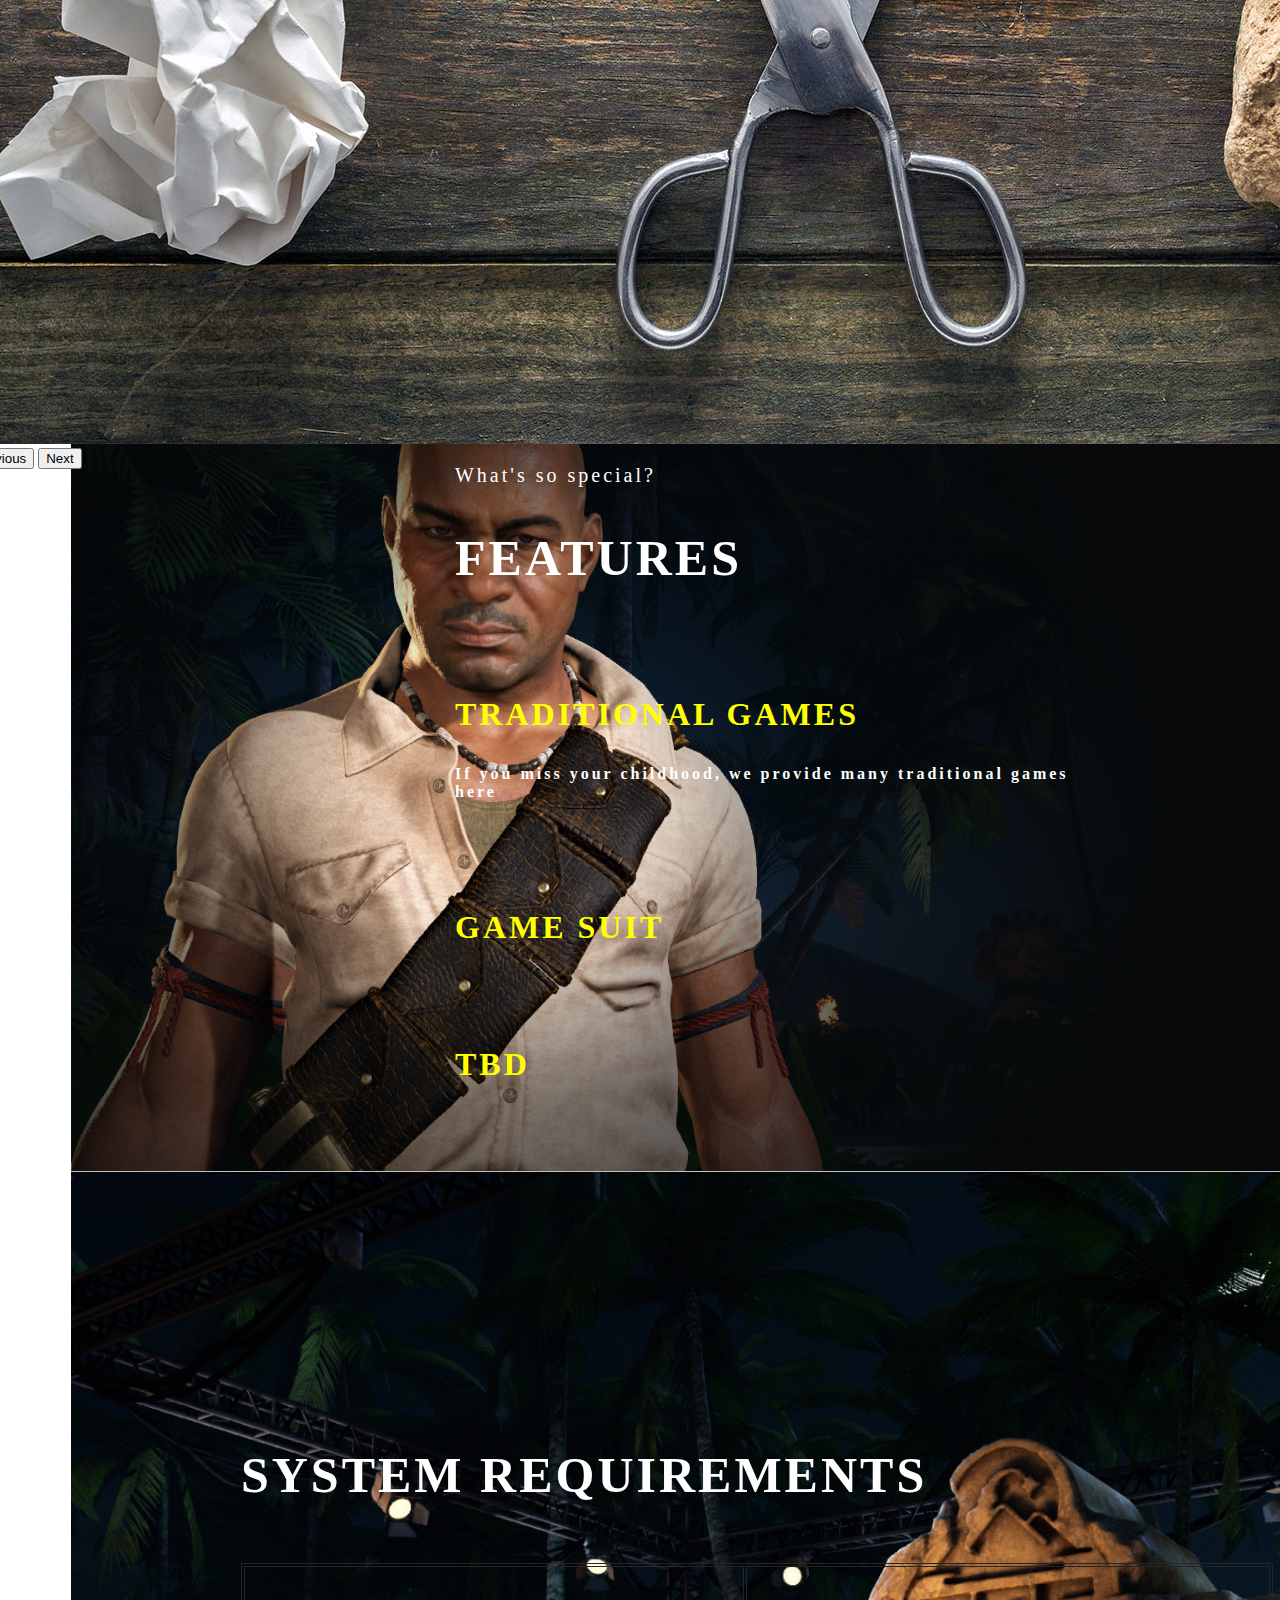
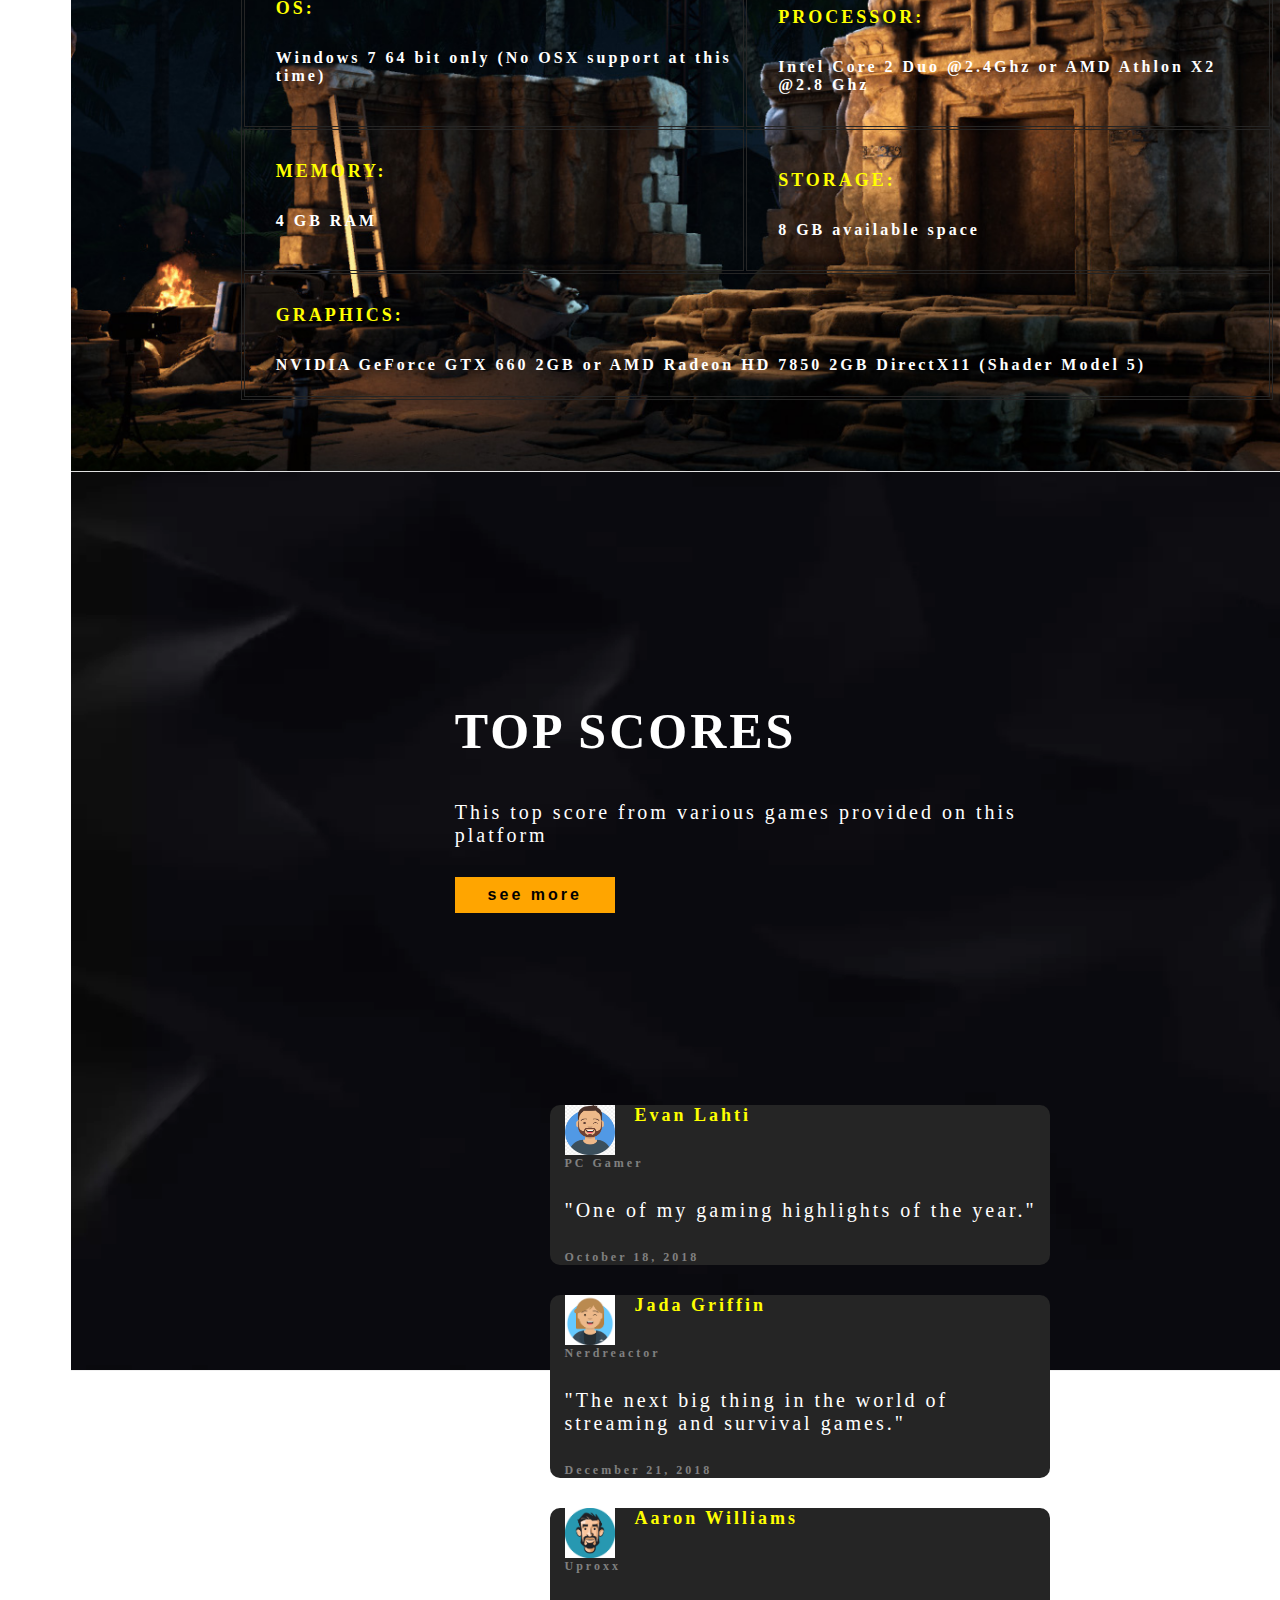
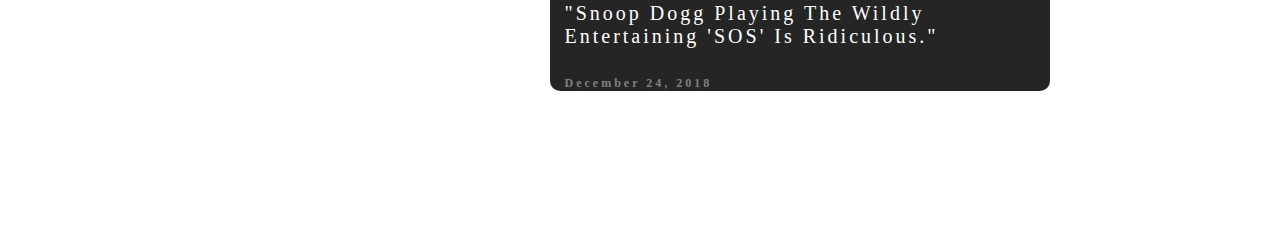
==== commit cdc24211: "added borders to table" ====
--- a/home.html
+++ b/home.html
@@ -18,7 +18,7 @@
                     <div class="container-fluid">
                       <a class="navbar-brand" href="#">Logo</a>
                       <button class="navbar-toggler" type="button" data-bs-toggle="collapse" data-bs-target="#navbarNav" aria-controls="navbarNav" aria-expanded="false" aria-label="Toggle navigation">
-                        <span class="navbar-toggler-icon"></span>
+                      <span class="navbar-toggler-icon"></span>
                       </button>
                       <div class="collapse navbar-collapse" id="navbarNav">
                         <ul class="navbar-nav">
@@ -116,7 +116,7 @@
                         <div class="col-6 info">
                           <br>
                           <br>
-                            <table class="table table-responsive table-borderless" >
+                            <table class="table table-responsive my-table" >
                                 <thead>
                                     <h2>SYSTEM REQUIREMENTS</h2>
                                     <br>
--- a/main.css
+++ b/main.css
@@ -69,10 +69,10 @@
 }
 
 .my-card{
-    background-color: black;
-    opacity: 90%;
+    margin: 15px 0px;
+    background-color: #252525;
     width: 500px;
-    display: inline;
+    border-radius: 10px;
 }
 
 .avatar {
@@ -80,4 +80,8 @@
     height: 50px;
     float: left;
     margin-right: 20px;
+}
+
+.my-table, th, td {
+    border: 1px solid #252525;
 }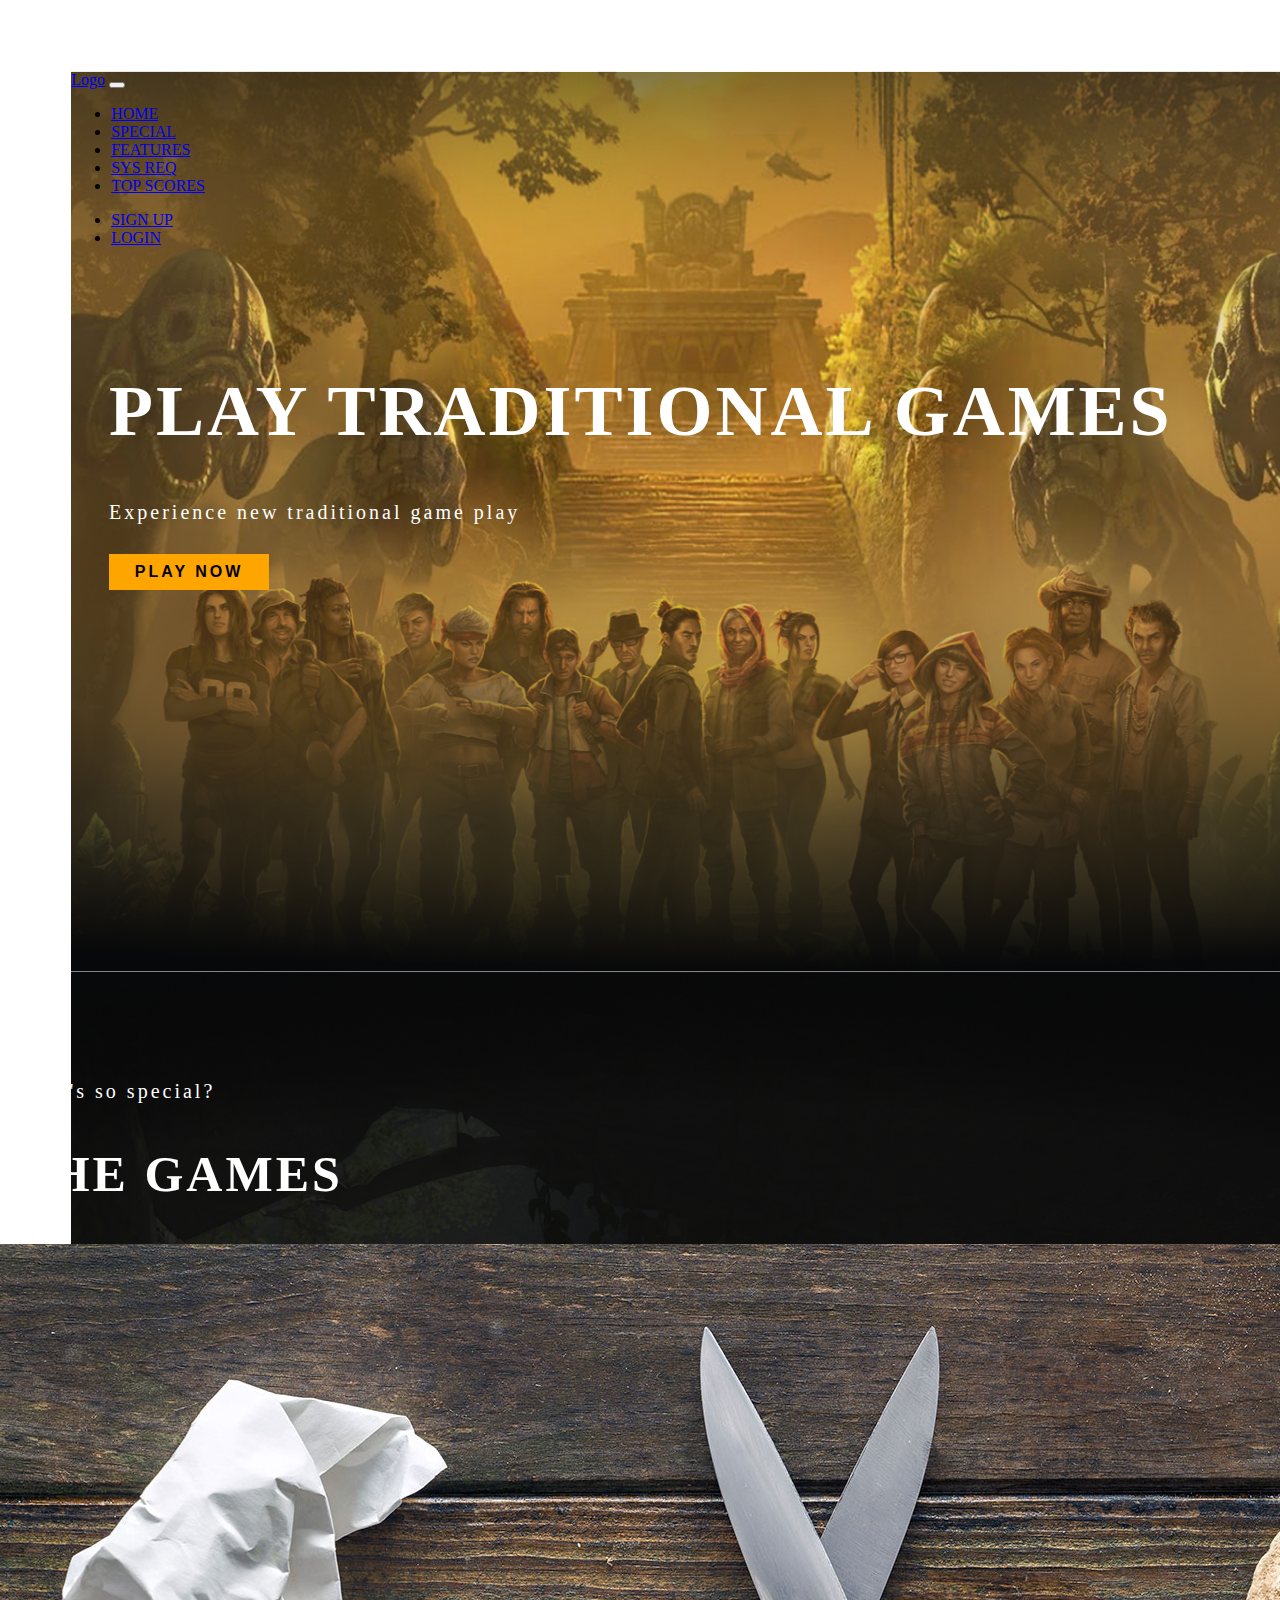
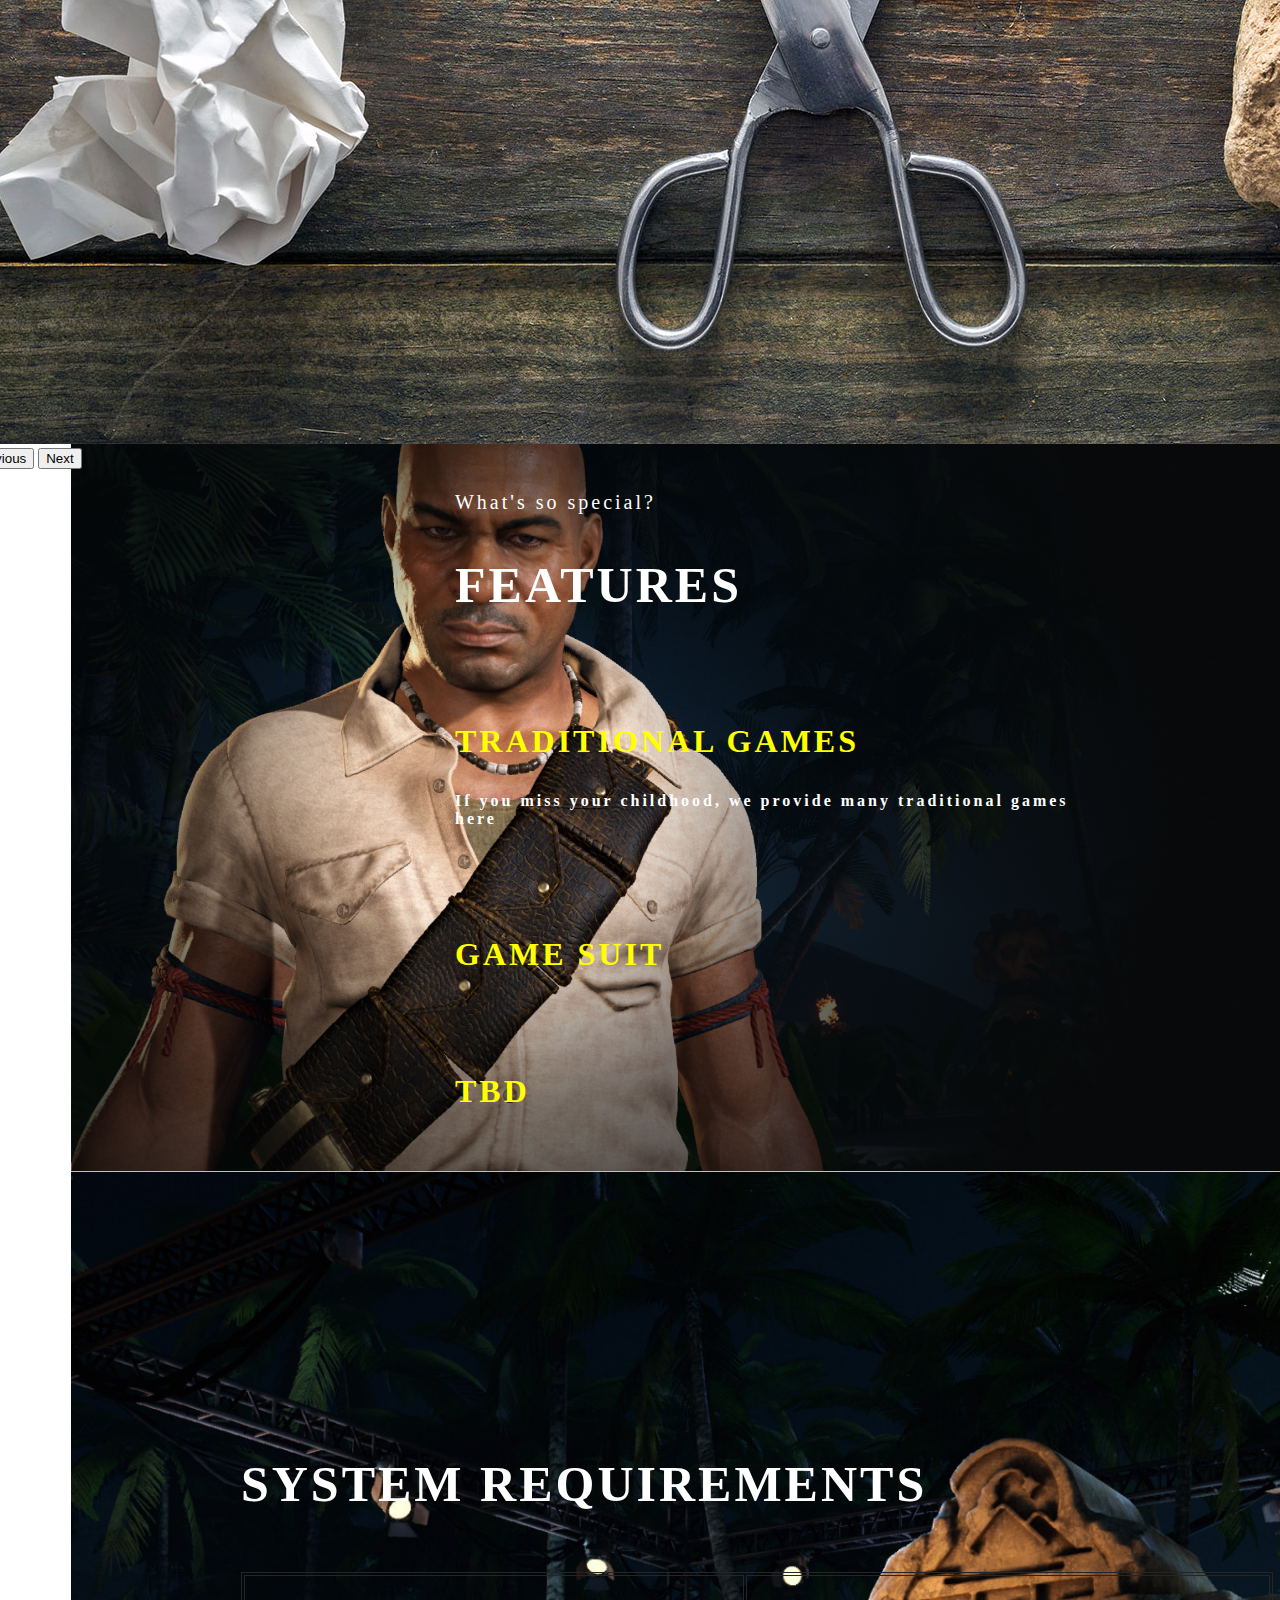
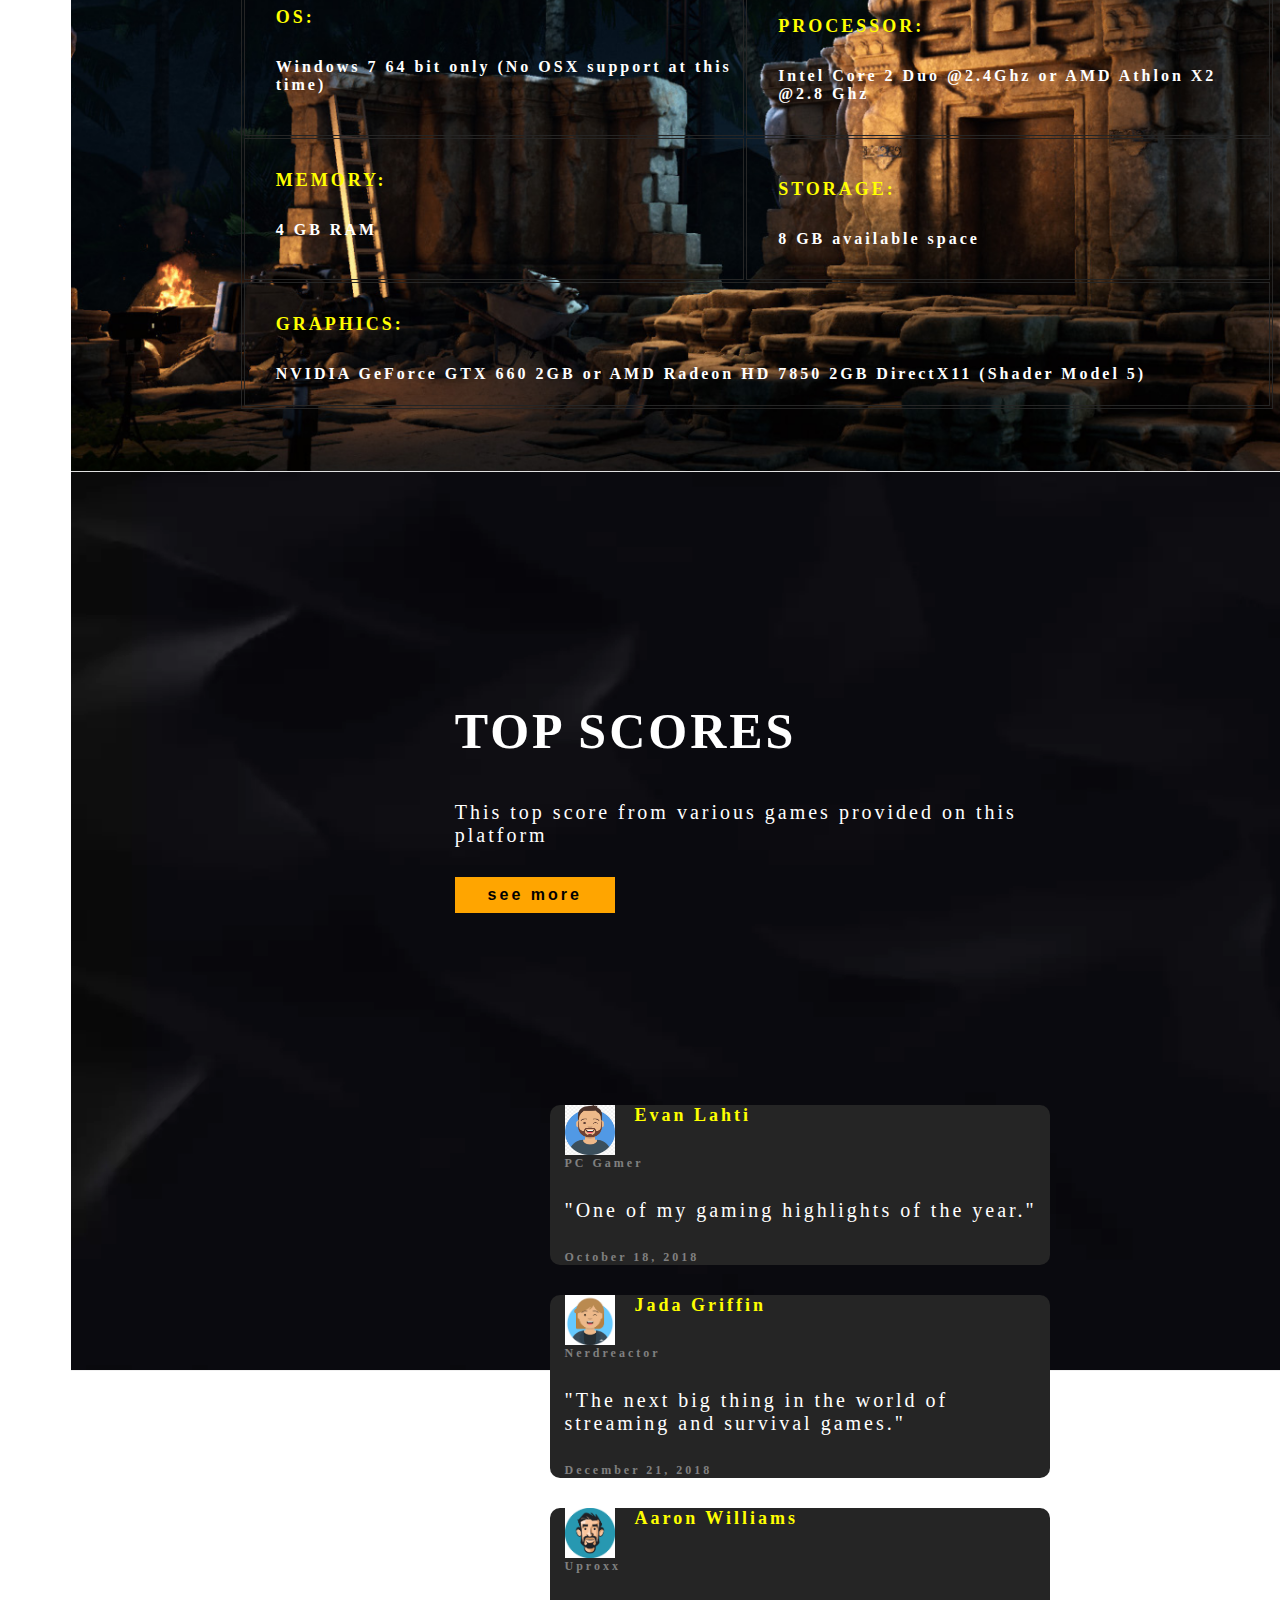
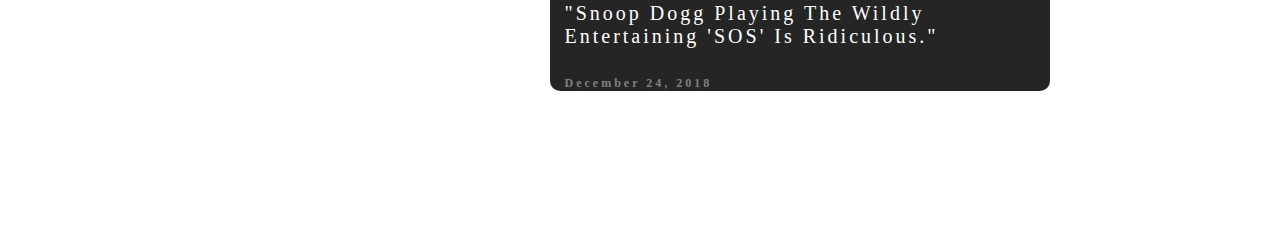
==== commit 5d59be4d: "Added br to FEATURES" ====
--- a/home.html
+++ b/home.html
@@ -93,6 +93,9 @@
 
                     </div>
                     <div class="col-6 info align-content-center">
+                        <br>
+                        <br>
+                        <br>
                         <p>What's so special?</p>
                         <h2>FEATURES</h2>
                         <br>
@@ -114,6 +117,7 @@
             <div class="my-container info">
                     <div class="row">
                         <div class="col-6 info">
+                          <br>
                           <br>
                           <br>
                             <table class="table table-responsive my-table" >
